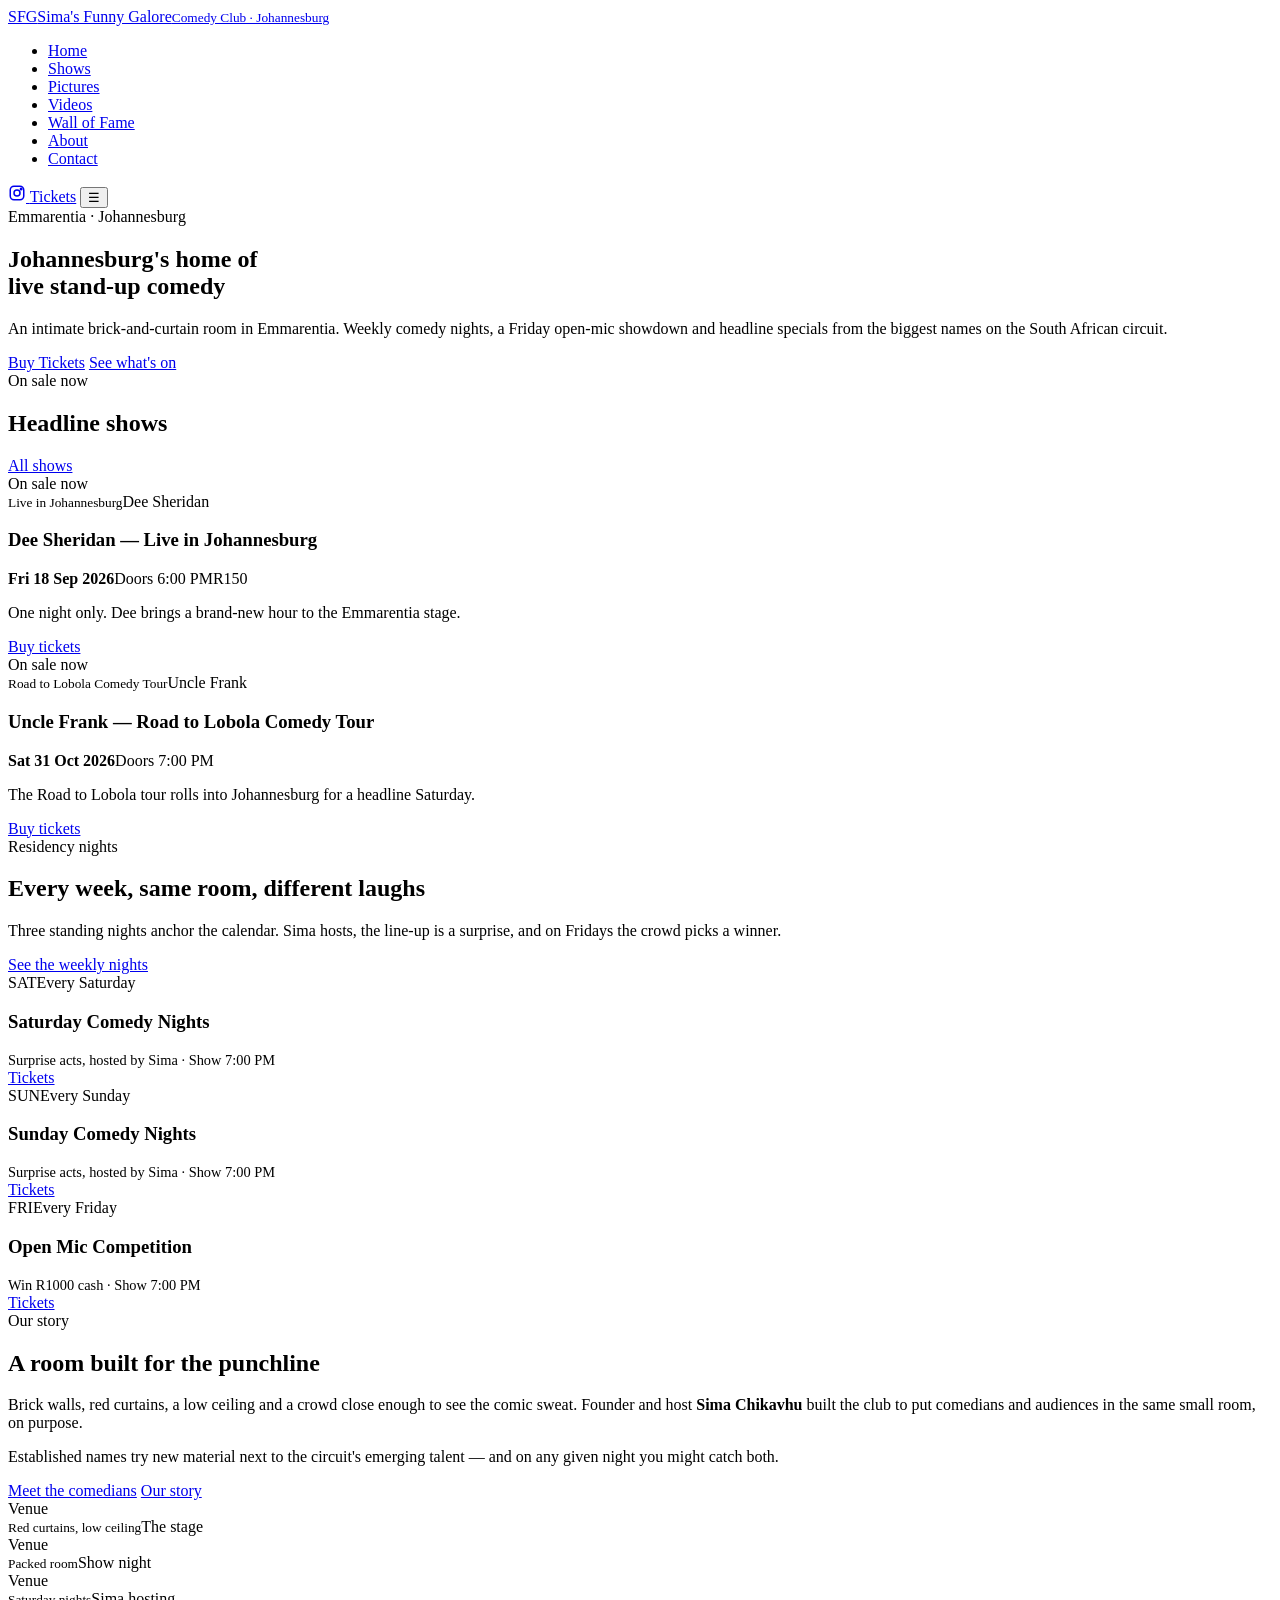
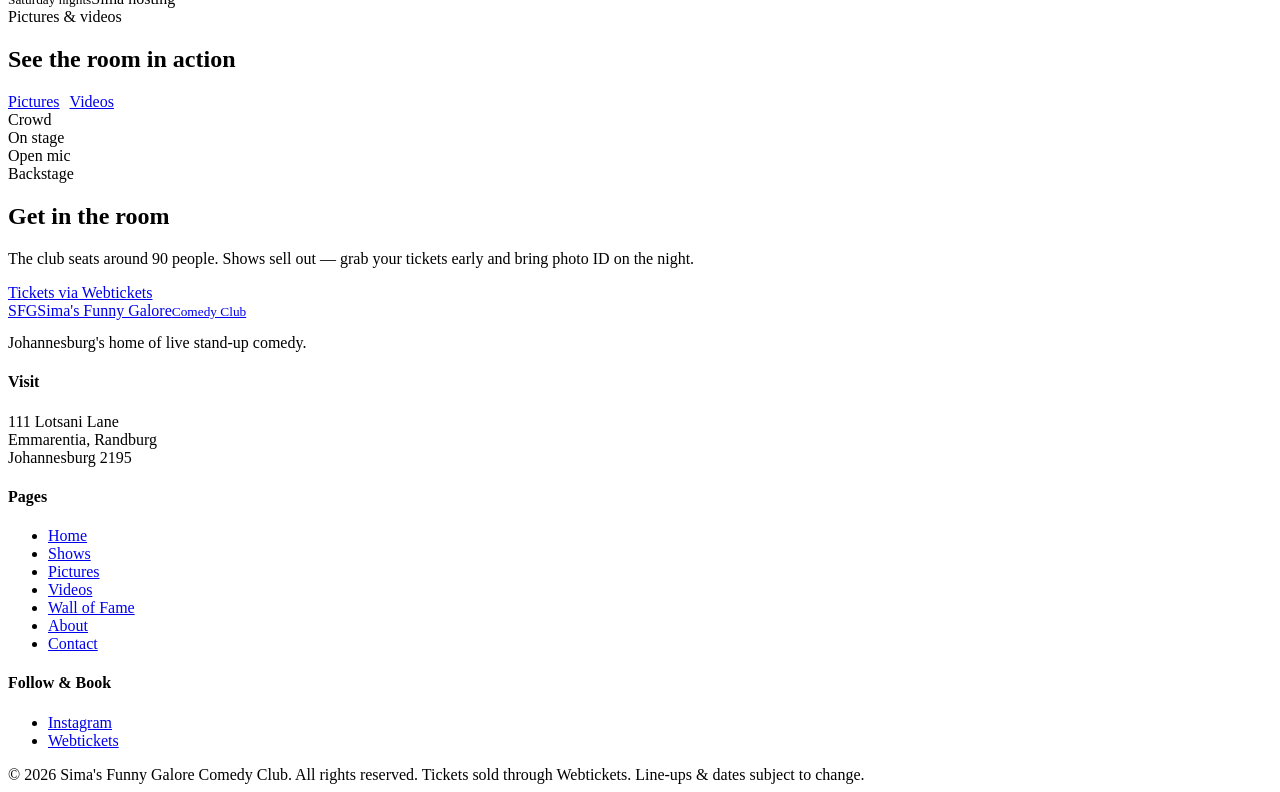
==== index.html @ 01947975 "Add initial index.html for comedy club website" ====
<!doctype html>
<html lang="en">
<head>
<meta charset="utf-8">
<meta name="viewport" content="width=device-width,initial-scale=1">
<title>Home — Funny Galore</title>
<meta name="description" content="Johannesburg&#x27;s home of live stand-up comedy. Weekly comedy nights, a Friday open-mic showdown and headline specials in Emmarentia.">
<meta name="theme-color" content="#0e0d0c">
<link rel="preconnect" href="https://fonts.googleapis.com">
<link href="https://fonts.googleapis.com/css2?family=Bebas+Neue&family=Inter:wght@400;600;700&display=swap" rel="stylesheet">
<link rel="stylesheet" href="styles.css">
<link rel="icon" href="favicon.svg" type="image/svg+xml">
</head>
<body>
<header class="site-header">
  <div class="wrap">
    <a class="brand" href="index.html"><span class="badge">SFG</span><span>Sima's Funny Galore<small>Comedy Club · Johannesburg</small></span></a>
    <nav class="main" id="nav"><ul><li><a href="index.html" class=active>Home</a></li><li><a href="shows.html">Shows</a></li><li><a href="pictures.html">Pictures</a></li><li><a href="videos.html">Videos</a></li><li><a href="wall-of-fame.html">Wall of Fame</a></li><li><a href="about.html">About</a></li><li><a href="contact.html">Contact</a></li></ul></nav>
    <div class="header-actions">
      <a class="icon-btn hide-mobile" href="https://www.instagram.com/simasfunnygalorecomedyclub/" target="_blank" rel="noopener" aria-label="Instagram">
        <svg width="18" height="18" viewBox="0 0 24 24" fill="none" stroke="currentColor" stroke-width="2"><rect x="3" y="3" width="18" height="18" rx="5"/><circle cx="12" cy="12" r="4"/><circle cx="17.5" cy="6.5" r="1" fill="currentColor"/></svg>
      </a>
      <a class="btn btn-red btn-sm" href="https://www.webtickets.co.za/" target="_blank" rel="noopener">Tickets</a>
      <button class="menu-toggle" aria-label="Menu" onclick="document.getElementById('nav').classList.toggle('open')">☰</button>
    </div>
  </div>
</header>
<main>

<section class="hero">
  <div class="curtain"></div><div class="spot"></div><div class="stage-floor"></div>
  <div class="wrap">
    <div class="eyebrow">Emmarentia · Johannesburg</div>
    <h1>Johannesburg's home of<br>live stand-up comedy</h1>
    <p class="lead">An intimate brick-and-curtain room in Emmarentia. Weekly comedy nights, a Friday open-mic showdown and headline specials from the biggest names on the South African circuit.</p>
    <div class="hero-actions">
      <a class="btn btn-red" href="https://www.webtickets.co.za/" target="_blank" rel="noopener">Buy Tickets</a>
      <a class="btn btn-ghost" href="shows.html">See what's on</a>
    </div>
  </div>
</section>

<section>
  <div class="wrap">
    <div class="section-head"><div><div class="eyebrow">On sale now</div><h2>Headline shows</h2></div><a class="btn btn-ghost btn-sm" href="shows.html">All shows</a></div>
    <div class="grid grid-2"><article class="card">
  <div class="ph " style="--c1:#7a0e1a;--c2:#c8202f;--c3:#e6338f"><span class=tag>On sale now</span><span class="mic"></span><div class="label"><small>Live in Johannesburg</small>Dee Sheridan</div></div>
  <div class="body">
    <h3>Dee Sheridan — Live in Johannesburg</h3>
    <div class="meta"><span><b>Fri 18 Sep 2026</b></span><span>Doors 6:00 PM</span><span class="price">R150</span></div>
    <p class="muted">One night only. Dee brings a brand-new hour to the Emmarentia stage.</p>
    <a class="btn btn-red btn-sm" href="https://www.webtickets.co.za/" target="_blank" rel="noopener">Buy tickets</a>
  </div>
</article><article class="card">
  <div class="ph " style="--c1:#3b0a3a;--c2:#8a1e7a;--c3:#e6338f"><span class=tag>On sale now</span><span class="mic"></span><div class="label"><small>Road to Lobola Comedy Tour</small>Uncle Frank</div></div>
  <div class="body">
    <h3>Uncle Frank — Road to Lobola Comedy Tour</h3>
    <div class="meta"><span><b>Sat 31 Oct 2026</b></span><span>Doors 7:00 PM</span></div>
    <p class="muted">The Road to Lobola tour rolls into Johannesburg for a headline Saturday.</p>
    <a class="btn btn-red btn-sm" href="https://www.webtickets.co.za/" target="_blank" rel="noopener">Buy tickets</a>
  </div>
</article></div>
  </div>
</section>

<section class="tight" style="background:var(--bg2);border-top:1px solid var(--line);border-bottom:1px solid var(--line)">
  <div class="wrap residency">
    <div>
      <div class="eyebrow">Residency nights</div>
      <h2>Every week, same room, different laughs</h2>
      <p class="muted">Three standing nights anchor the calendar. Sima hosts, the line-up is a surprise, and on Fridays the crowd picks a winner.</p>
      <a class="btn btn-red" href="shows.html#weekly">See the weekly nights</a>
    </div>
    <div class="residency-list"><div class="res">
  <div class="day">SAT<span>Every Saturday</span></div>
  <div><h3>Saturday Comedy Nights</h3><div class="muted" style="font-size:.9rem">Surprise acts, hosted by Sima · Show 7:00 PM</div></div>
  <a class="btn btn-ghost btn-sm" href="https://www.webtickets.co.za/" target="_blank" rel="noopener">Tickets</a>
</div><div class="res">
  <div class="day">SUN<span>Every Sunday</span></div>
  <div><h3>Sunday Comedy Nights</h3><div class="muted" style="font-size:.9rem">Surprise acts, hosted by Sima · Show 7:00 PM</div></div>
  <a class="btn btn-ghost btn-sm" href="https://www.webtickets.co.za/" target="_blank" rel="noopener">Tickets</a>
</div><div class="res">
  <div class="day">FRI<span>Every Friday</span></div>
  <div><h3>Open Mic Competition</h3><div class="muted" style="font-size:.9rem">Win R1000 cash · Show 7:00 PM</div></div>
  <a class="btn btn-ghost btn-sm" href="https://www.webtickets.co.za/" target="_blank" rel="noopener">Tickets</a>
</div></div>
  </div>
</section>

<section>
  <div class="wrap story">
    <div>
      <div class="eyebrow">Our story</div>
      <h2>A room built for the punchline</h2>
      <p>Brick walls, red curtains, a low ceiling and a crowd close enough to see the comic sweat. Founder and host <strong>Sima Chikavhu</strong> built the club to put comedians and audiences in the same small room, on purpose.</p>
      <p class="muted">Established names try new material next to the circuit's emerging talent — and on any given night you might catch both.</p>
      <div class="hero-actions">
        <a class="btn btn-ghost" href="wall-of-fame.html">Meet the comedians</a>
        <a class="btn btn-ghost" href="about.html">Our story</a>
      </div>
    </div>
    <div class="photo-stack">
      <div class="ph wide" style="--c1:#7a0e1a;--c2:#c8202f;--c3:#e6338f"><span class=tag>Venue</span><span class="mic"></span><div class="label"><small>Red curtains, low ceiling</small>The stage</div></div>
      <div class="ph square" style="--c1:#0a2a3b;--c2:#175e7a;--c3:#e6338f"><span class=tag>Venue</span><span class="mic"></span><div class="label"><small>Packed room</small>Show night</div></div>
      <div class="ph square" style="--c1:#3b0a3a;--c2:#8a1e7a;--c3:#e6338f"><span class=tag>Venue</span><span class="mic"></span><div class="label"><small>Saturday nights</small>Sima hosting</div></div>
    </div>
  </div>
</section>

<section class="tight">
  <div class="wrap">
    <div class="section-head"><div><div class="eyebrow">Pictures &amp; videos</div><h2>See the room in action</h2></div>
      <div style="display:flex;gap:10px"><a class="btn btn-ghost btn-sm" href="pictures.html">Pictures</a><a class="btn btn-ghost btn-sm" href="videos.html">Videos</a></div></div>
    <div class="gallery">
      <div class="ph " style="--c1:#7a0e1a;--c2:#c8202f;--c3:#e6338f"><span class="mic"></span><div class="label">Crowd</div></div><div class="ph " style="--c1:#5c1a05;--c2:#b8471a;--c3:#f0c26b"><span class="mic"></span><div class="label">On stage</div></div><div class="ph " style="--c1:#0a2a3b;--c2:#175e7a;--c3:#e6338f"><span class="mic"></span><div class="label">Open mic</div></div><div class="ph " style="--c1:#2b0b3b;--c2:#6b1fa8;--c3:#c8202f"><span class="mic"></span><div class="label">Backstage</div></div>
    </div>
  </div>
</section>

<div class="band"><div class="wrap"><h2>Get in the room</h2><p>The club seats around 90 people. Shows sell out — grab your tickets early and bring photo ID on the night.</p><a class="btn btn-ghost" href="https://www.webtickets.co.za/" target="_blank" rel="noopener">Tickets via Webtickets</a></div></div>

</main>
<footer>
  <div class="wrap">
    <div class="foot-grid">
      <div>
        <a class="brand" href="index.html"><span class="badge">SFG</span><span>Sima's Funny Galore<small>Comedy Club</small></span></a>
        <p class="muted" style="margin-top:14px;max-width:340px">Johannesburg's home of live stand-up comedy.</p>
      </div>
      <div><h4>Visit</h4><p class="muted">111 Lotsani Lane<br>Emmarentia, Randburg<br>Johannesburg 2195</p></div>
      <div><h4>Pages</h4><ul><li><a href="index.html">Home</a></li><li><a href="shows.html">Shows</a></li><li><a href="pictures.html">Pictures</a></li><li><a href="videos.html">Videos</a></li><li><a href="wall-of-fame.html">Wall of Fame</a></li><li><a href="about.html">About</a></li><li><a href="contact.html">Contact</a></li></ul></div>
      <div><h4>Follow &amp; Book</h4><ul>
        <li><a href="https://www.instagram.com/simasfunnygalorecomedyclub/" target="_blank" rel="noopener">Instagram</a></li>
        <li><a href="https://www.webtickets.co.za/" target="_blank" rel="noopener">Webtickets</a></li>
      </ul></div>
    </div>
    <div class="foot-bottom">
      <span>© 2026 Sima's Funny Galore Comedy Club. All rights reserved.</span>
      <span>Tickets sold through Webtickets. Line-ups &amp; dates subject to change.</span>
    </div>
  </div>
</footer>
</body>
</html>
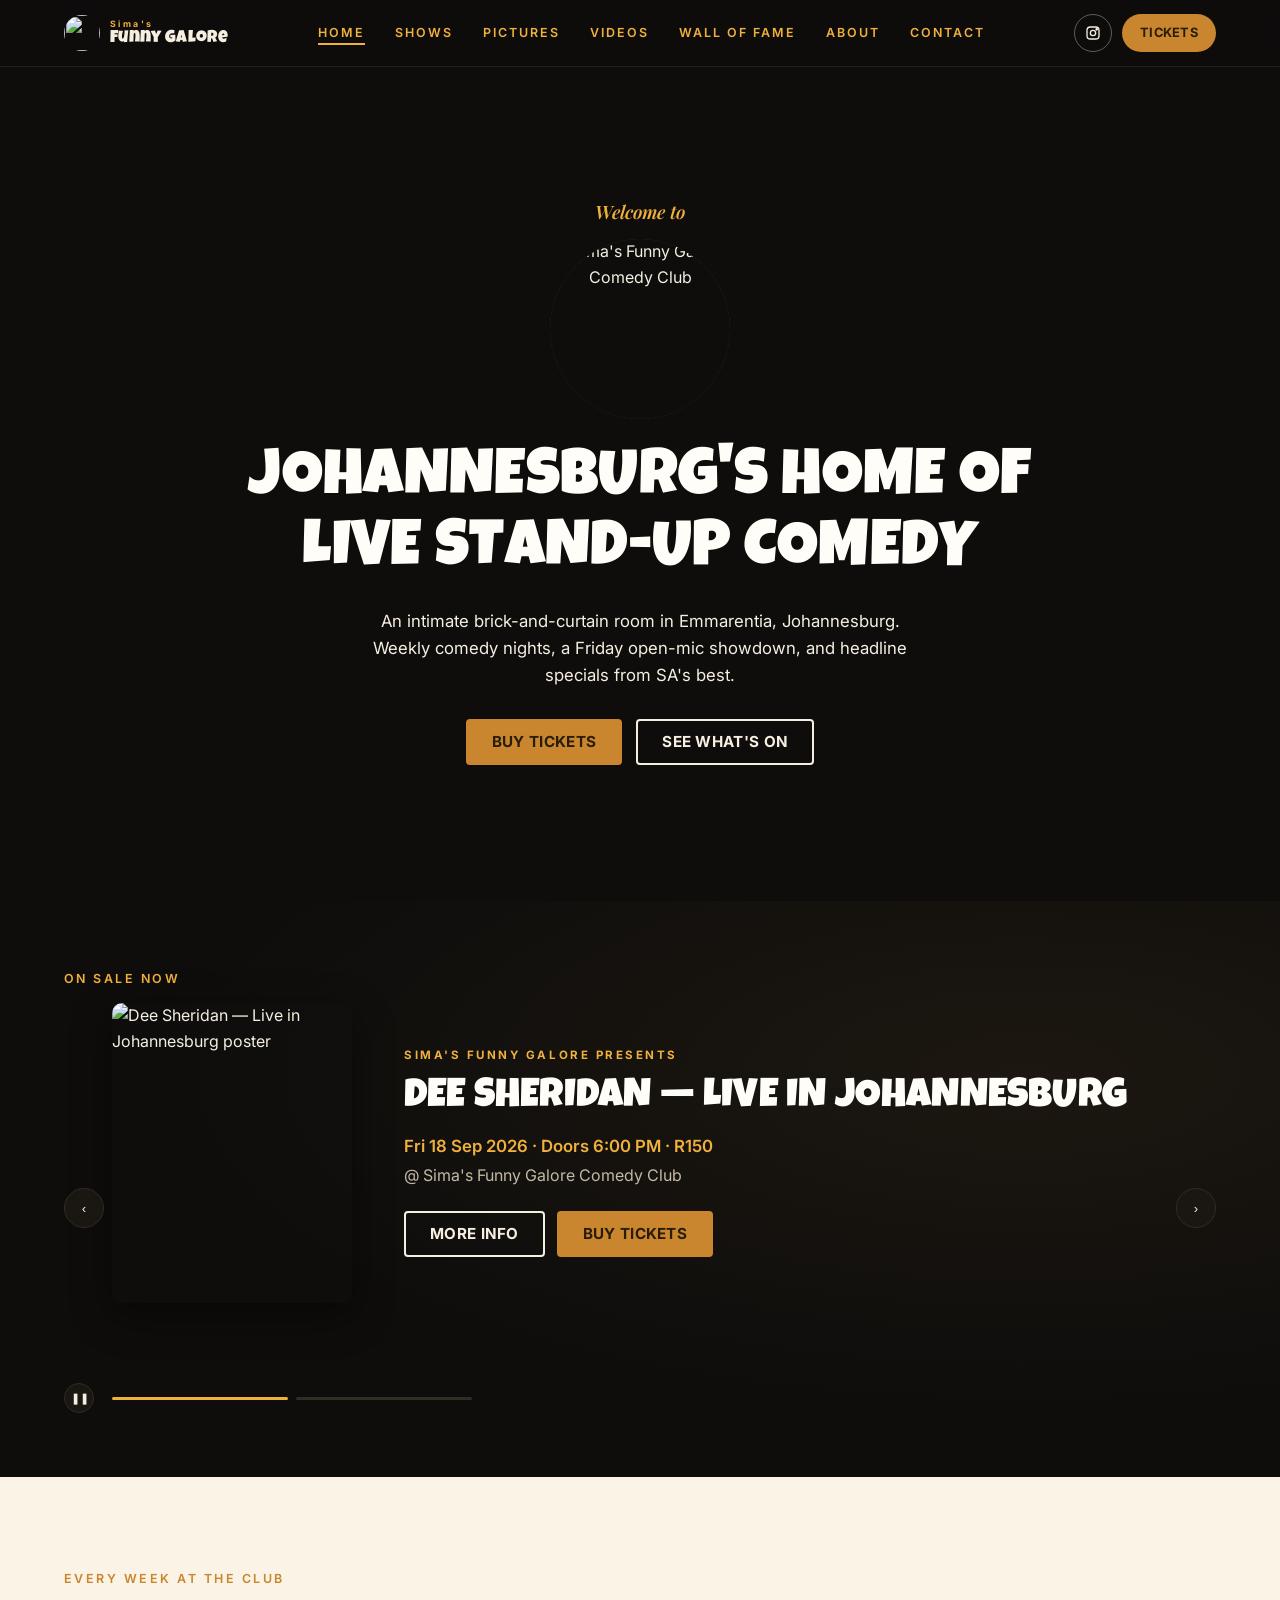
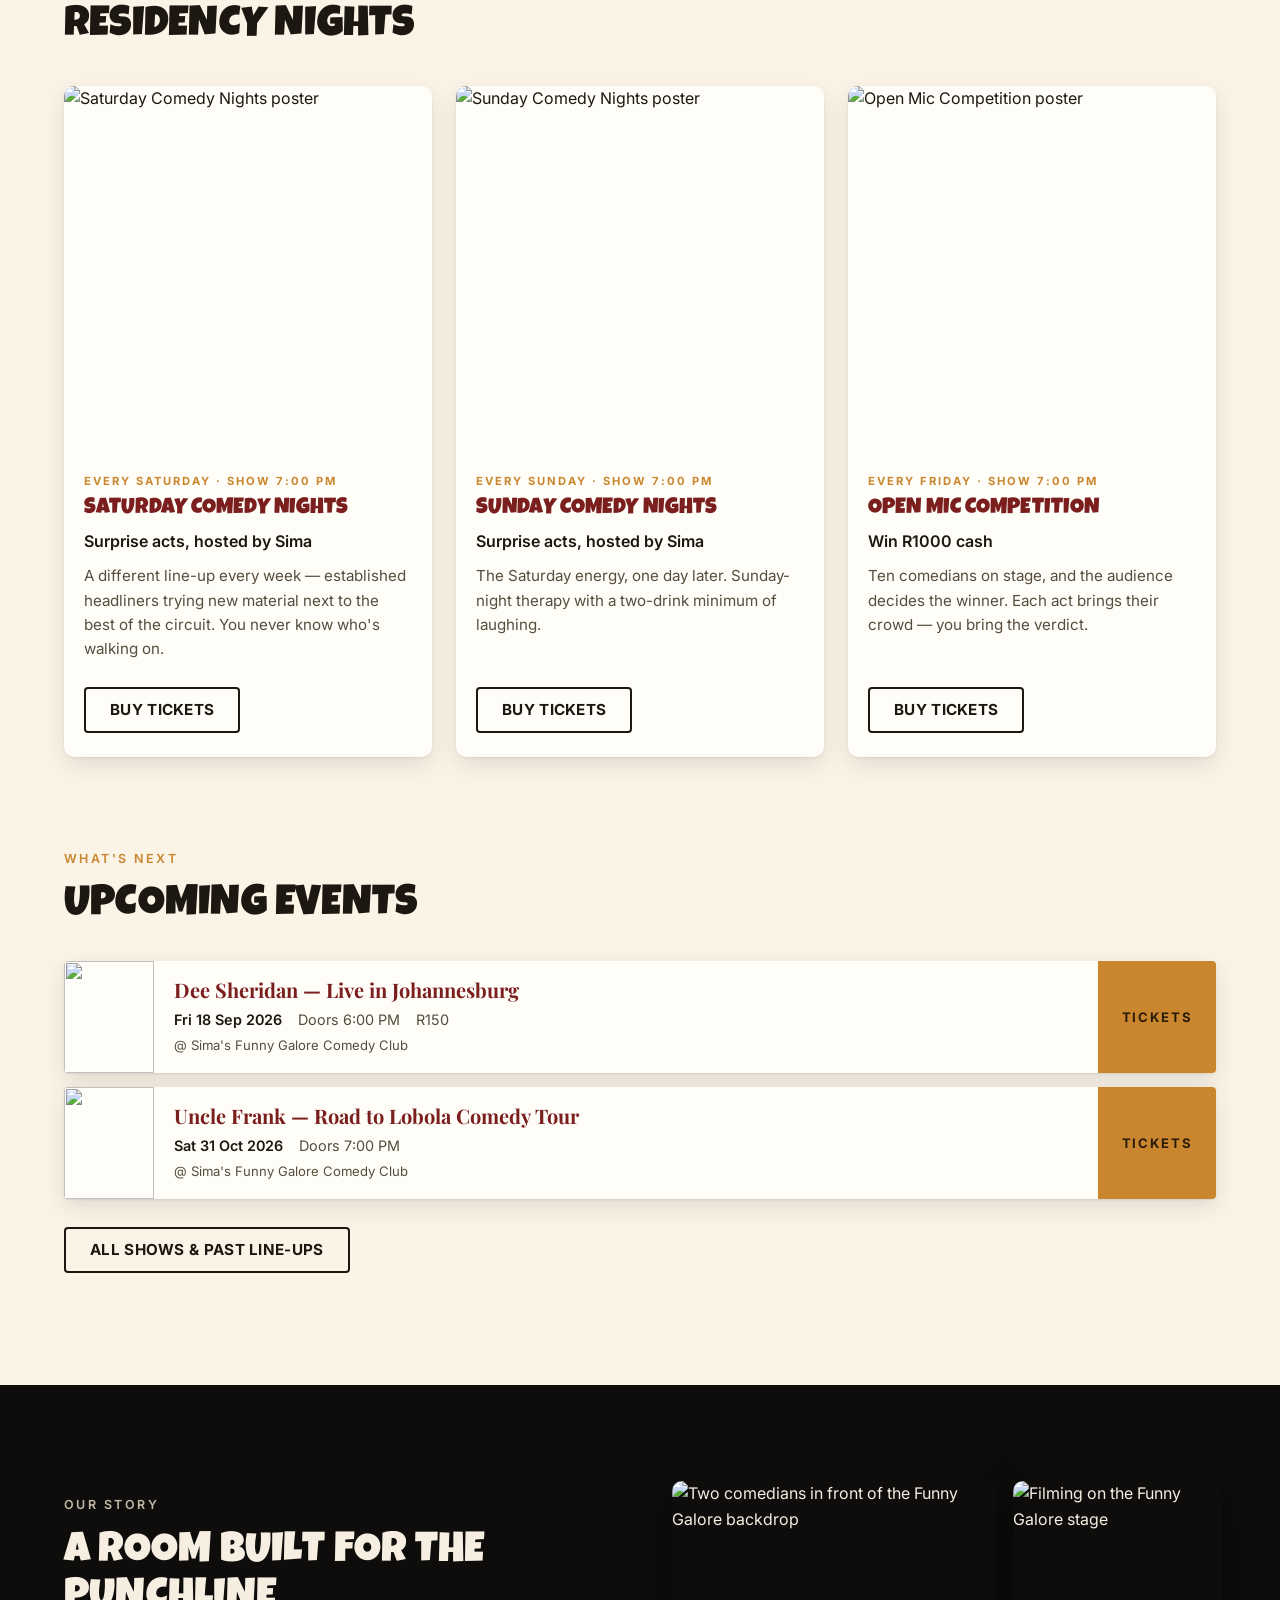
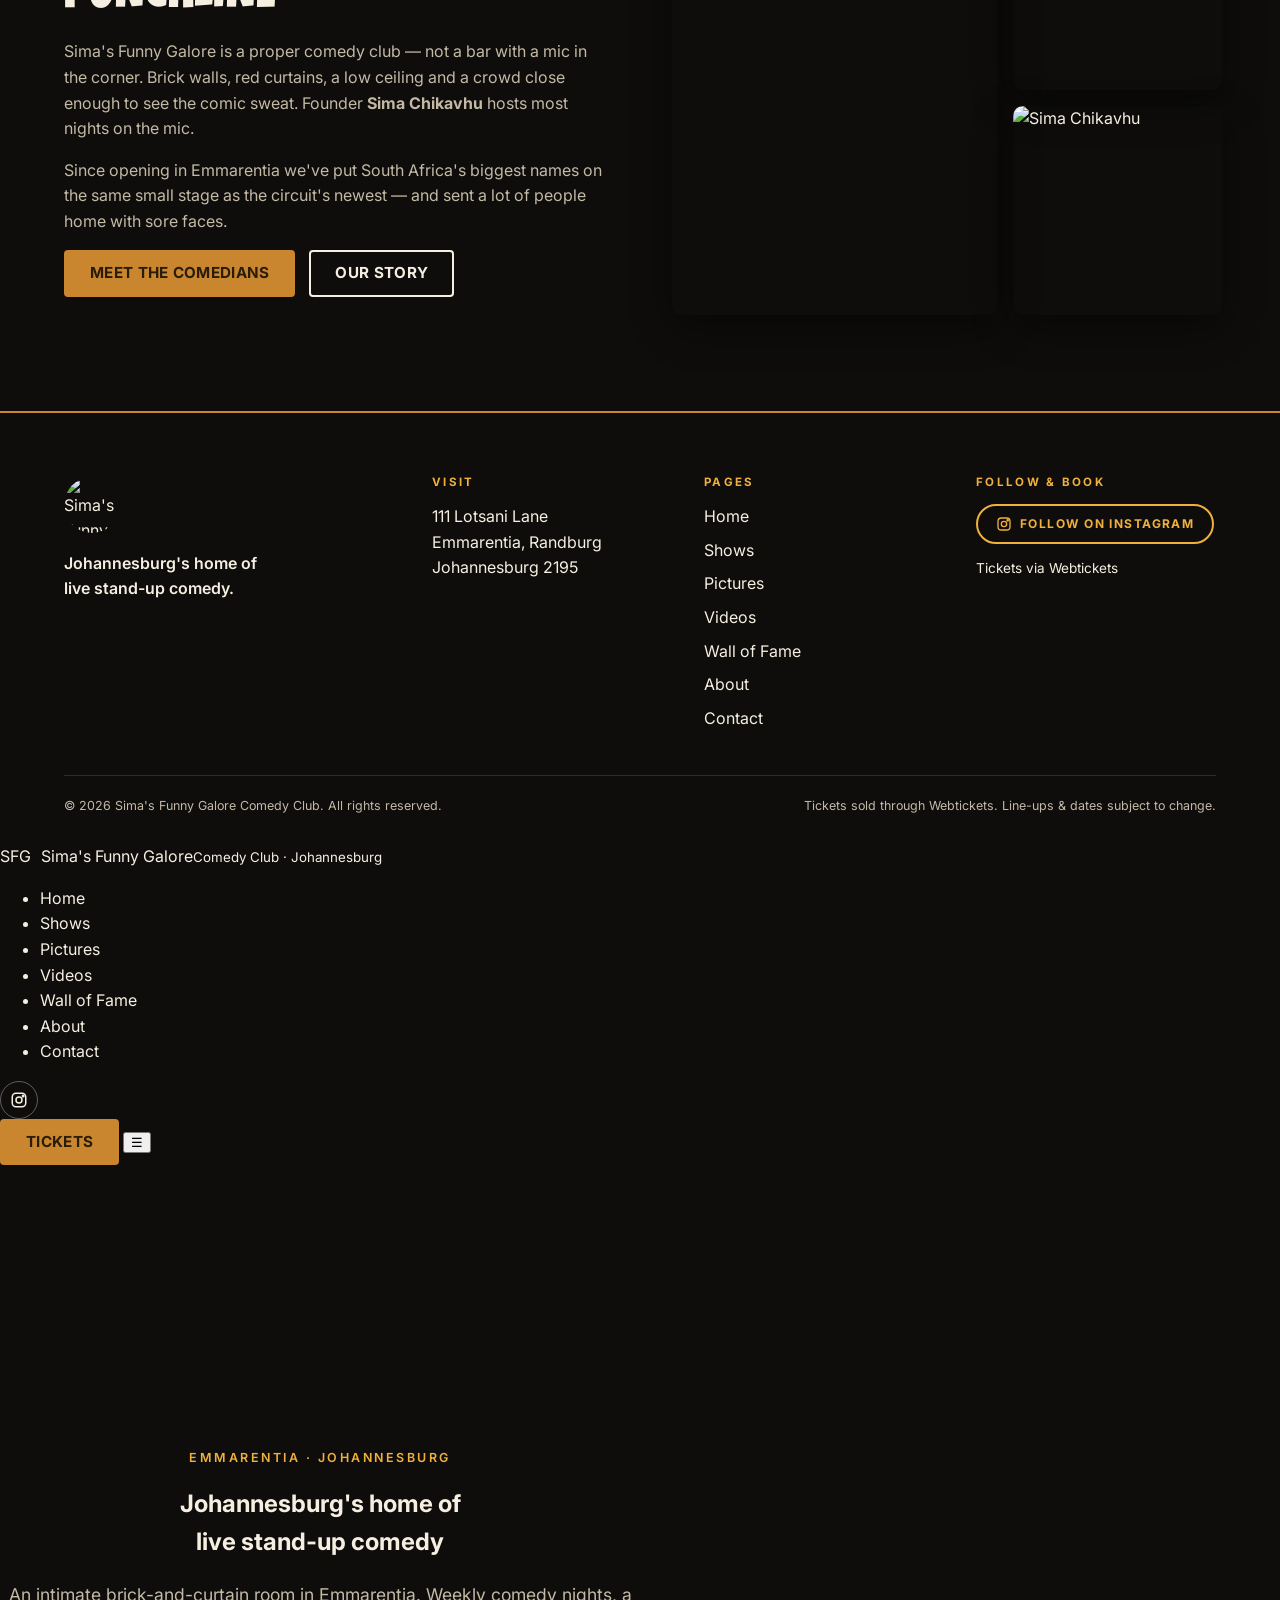
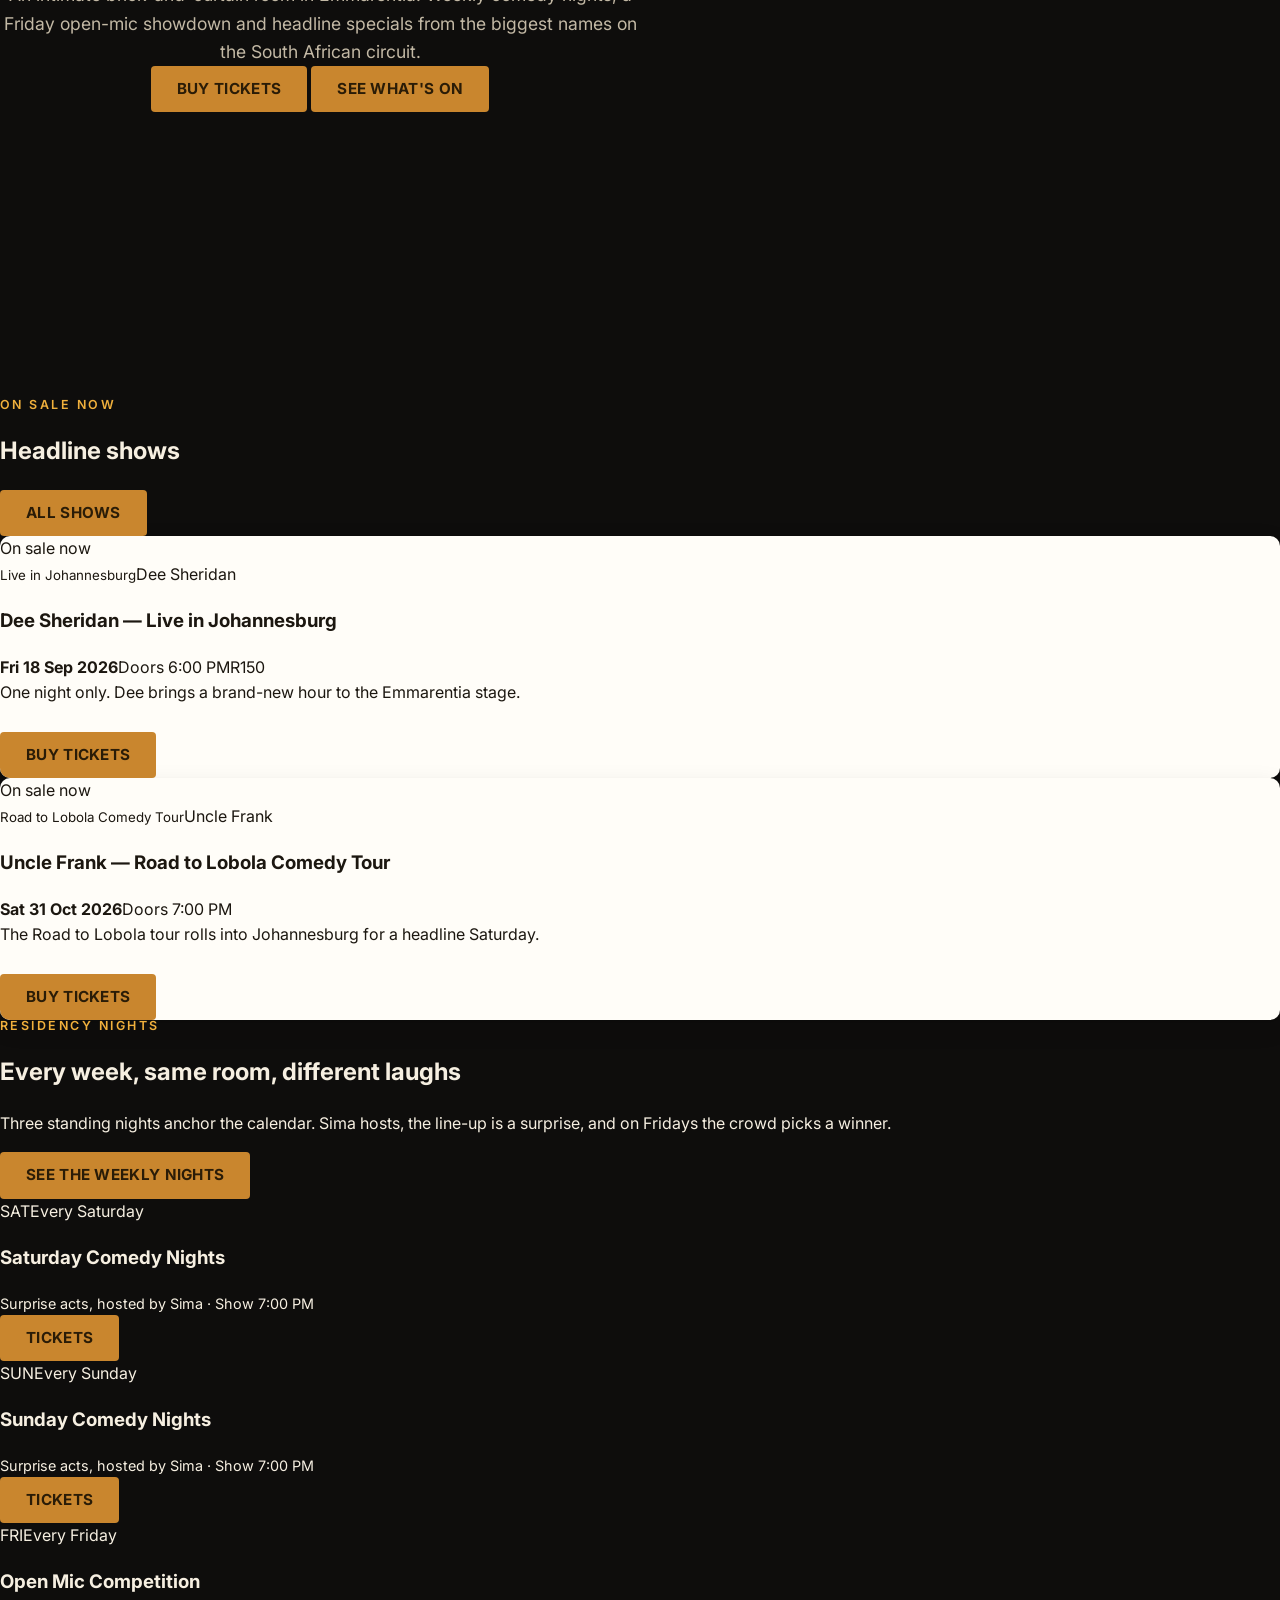
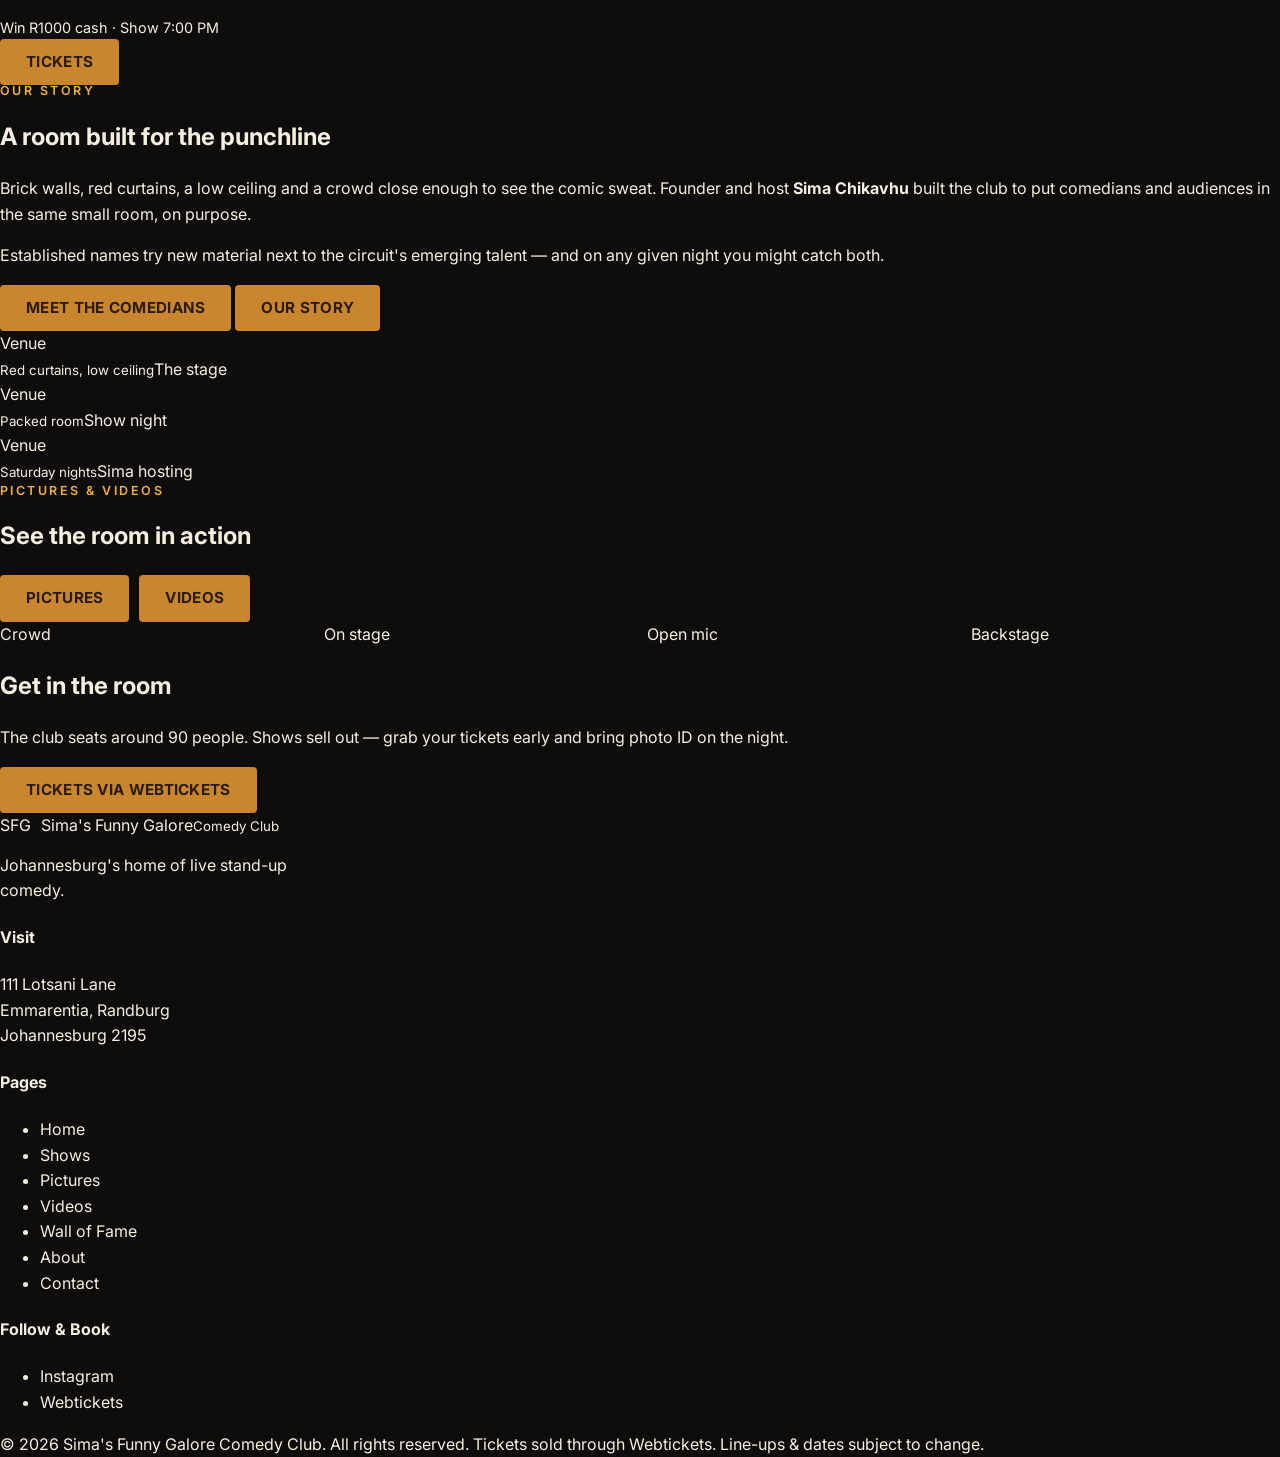
==== commit 79ad689e: "Update index.html" ====
--- a/index.html
+++ b/index.html
@@ -1,3 +1,111 @@
+<!doctype html>
+<html lang="en">
+<head>
+<meta charset="utf-8">
+<meta name="viewport" content="width=device-width,initial-scale=1">
+<title>Sima's Funny Galore Comedy Club — Johannesburg's home of live stand-up comedy</title>
+<meta name="description" content="An intimate comedy club in Emmarentia, Johannesburg. Weekly comedy nights, a Friday open-mic competition and headline specials from South Africa's best.">
+<meta name="theme-color" content="#0e0d0c">
+<link rel="icon" href="https://magenta-marten-362724.hostingersite.com/_astro/logo-badge.Dc95VE8l_Z24cxw.webp">
+<link rel="preconnect" href="https://fonts.googleapis.com"><link rel="preconnect" href="https://fonts.gstatic.com" crossorigin>
+<link href="https://fonts.googleapis.com/css2?family=Luckiest+Guy&family=Playfair+Display:ital,wght@0,600;0,700;1,600&family=Inter:wght@400;600;700&display=swap" rel="stylesheet">
+<link rel="stylesheet" href="styles.css">
+</head>
+<body>
+<header class="site-nav">
+  <div class="site-nav__bar container">
+    <a class="brand" href="index.html" aria-label="Sima's Funny Galore Comedy Club"><img src="https://magenta-marten-362724.hostingersite.com/_astro/logo-badge.Dc95VE8l_Z24cxw.webp" alt=""><span class="brand__word"><small>Sima's</small>Funny Galore</span></a>
+    <nav aria-label="Main"><ul class="site-nav__links"><li><a href="index.html" aria-current=page>Home</a></li><li><a href="shows.html">Shows</a></li><li><a href="pictures.html">Pictures</a></li><li><a href="videos.html">Videos</a></li><li><a href="wall-of-fame.html">Wall of Fame</a></li><li><a href="about.html">About</a></li><li><a href="contact.html">Contact</a></li></ul></nav>
+    <div class="site-nav__actions">
+      <a class="icon-btn" href="https://www.instagram.com/simasfunnygalorecomedyclub/" target="_blank" rel="noopener" aria-label="Instagram"><svg width="16" height="16" viewBox="0 0 24 24" fill="none" stroke="currentColor" stroke-width="2"><rect x="3" y="3" width="18" height="18" rx="5"/><circle cx="12" cy="12" r="4"/><circle cx="17.5" cy="6.5" r="1" fill="currentColor"/></svg></a>
+      <a class="btn btn--pill btn--sm" href="https://www.webtickets.co.za/" target="_blank" rel="noopener">Tickets</a>
+      <button class="site-nav__burger" aria-label="Menu" aria-expanded="false" onclick="const o=document.getElementById('ov');o.classList.toggle('is-open');this.setAttribute('aria-expanded',o.classList.contains('is-open'))"><span></span><span></span><span></span></button>
+    </div>
+  </div>
+  <div class="site-nav__overlay" id="ov"><a href="index.html" aria-current=page>Home</a><a href="shows.html">Shows</a><a href="pictures.html">Pictures</a><a href="videos.html">Videos</a><a href="wall-of-fame.html">Wall of Fame</a><a href="about.html">About</a><a href="contact.html">Contact</a><a class="btn" href="https://www.webtickets.co.za/" target="_blank" rel="noopener" style="border:0">Buy Tickets</a><a href="https://www.instagram.com/simasfunnygalorecomedyclub/" target="_blank" rel="noopener" style="border:0;font:600 .9rem/1 var(--f-body);text-transform:none;color:var(--gold)">@simasfunnygalorecomedyclub</a></div>
+</header>
+<main>
+<section class="hero">
+  <div class="hero__frames"><img class="hero__frame is-first" src="https://magenta-marten-362724.hostingersite.com/_astro/photo_venue_two-comedians-backdrop.BqZZn9Xm_27gCMJ.webp" alt=""><img class="hero__frame" src="https://magenta-marten-362724.hostingersite.com/_astro/photo_venue_behind-the-scenes-filming.sE9ahcvw_1r35YG.webp" alt=""><span class="hero__scrim"></span></div>
+  <div class="hero__inner container">
+    <p class="hero__welcome">Welcome to</p>
+    <span class="logo-badge--shine hero__badge"><img src="https://magenta-marten-362724.hostingersite.com/_astro/logo-badge.Dc95VE8l_Z24cxw.webp" alt="Sima's Funny Galore Comedy Club"></span>
+    <h1 class="display hero__title fx-split is-revealed">Johannesburg&#x27;s home of live stand-up comedy</h1>
+    <p class="hero__sub">An intimate brick-and-curtain room in Emmarentia, Johannesburg. Weekly comedy nights, a Friday open-mic showdown, and headline specials from SA's best.</p>
+    <div class="hero__cta"><a class="btn" href="https://www.webtickets.co.za/" target="_blank" rel="noopener">Buy Tickets</a><a class="btn btn--ghost" href="shows.html"><span>See what's on</span></a></div>
+  </div>
+</section>
+
+<section class="headliners on-char">
+  <div class="container">
+    <p class="eyebrow">On sale now</p>
+    <div class="carousel" id="carousel">
+      <button class="carousel__arrow carousel__arrow--prev" aria-label="Previous" data-dir="-1">&#8249;</button>
+      <div class="carousel__track"><div class="carousel__slide is-active"><div class="carousel__poster"><img src="https://magenta-marten-362724.hostingersite.com/_astro/poster_dee-sheridan.Cp8cqKPc_Z1ngjON.webp" alt="Dee Sheridan — Live in Johannesburg poster"></div><div><p class="carousel__presents">Sima's Funny Galore presents</p><h3 class="display carousel__title">Dee Sheridan — Live in Johannesburg</h3><p class="carousel__when">Fri 18 Sep 2026 · Doors 6:00 PM · R150</p><p class="carousel__where">@ Sima's Funny Galore Comedy Club</p><div class="carousel__cta"><a class="btn btn--ghost" href="shows.html"><span>More info</span></a><a class="btn" href="https://www.webtickets.co.za/" target="_blank" rel="noopener">Buy tickets</a></div></div></div><div class="carousel__slide"><div class="carousel__poster"><img src="https://magenta-marten-362724.hostingersite.com/_astro/poster_uncle-frank_road-to-lobola_v2-qr.CKnA1nkM_ZwJDOf.webp" alt="Uncle Frank — Road to Lobola Comedy Tour poster"></div><div><p class="carousel__presents">Sima's Funny Galore presents</p><h3 class="display carousel__title">Uncle Frank — Road to Lobola Comedy Tour</h3><p class="carousel__when">Sat 31 Oct 2026 · Doors 7:00 PM</p><p class="carousel__where">@ Sima's Funny Galore Comedy Club</p><div class="carousel__cta"><a class="btn btn--ghost" href="shows.html"><span>More info</span></a><a class="btn" href="https://www.webtickets.co.za/" target="_blank" rel="noopener">Buy tickets</a></div></div></div></div>
+      <button class="carousel__arrow carousel__arrow--next" aria-label="Next" data-dir="1">&#8250;</button>
+      <div class="carousel__foot"><button class="carousel__play" aria-label="Pause">&#10074;&#10074;</button><div class="carousel__bars"><span class="carousel__bar is-active" data-i="0"><i></i></span><span class="carousel__bar" data-i="1"><i></i></span></div></div>
+    </div>
+  </div>
+</section>
+
+<section class="section on-cream">
+  <div class="container">
+    <p class="eyebrow">Every week at the club</p>
+    <h2 class="display fx-split" style="margin-bottom:36px">Residency Nights</h2>
+    <div class="grid-3"><article class="card"><img class="card__img" src="https://magenta-marten-362724.hostingersite.com/_astro/poster_saturday-comedy-nights.BEYRP532_Z2lfN33.webp" alt="Saturday Comedy Nights poster" loading="lazy"><div class="card__body"><p class="card__meta">Every Saturday · Show 7:00 PM</p><h3 class="display card__title">Saturday Comedy Nights</h3><p class="card__tag">Surprise acts, hosted by Sima</p><p class="card__text">A different line-up every week — established headliners trying new material next to the best of the circuit. You never know who&#x27;s walking on.</p><a class="btn btn--ghost" href="https://www.webtickets.co.za/" target="_blank" rel="noopener"><span>Buy tickets</span></a></div></article><article class="card"><img class="card__img" src="https://magenta-marten-362724.hostingersite.com/_astro/poster_sunday-comedy-nights.C3depCl4_Z1jTUb2.webp" alt="Sunday Comedy Nights poster" loading="lazy"><div class="card__body"><p class="card__meta">Every Sunday · Show 7:00 PM</p><h3 class="display card__title">Sunday Comedy Nights</h3><p class="card__tag">Surprise acts, hosted by Sima</p><p class="card__text">The Saturday energy, one day later. Sunday-night therapy with a two-drink minimum of laughing.</p><a class="btn btn--ghost" href="https://www.webtickets.co.za/" target="_blank" rel="noopener"><span>Buy tickets</span></a></div></article><article class="card"><img class="card__img" src="https://magenta-marten-362724.hostingersite.com/_astro/poster_open-mic-competition.CGRuFhjz_Zjq77N.webp" alt="Open Mic Competition poster" loading="lazy"><div class="card__body"><p class="card__meta">Every Friday · Show 7:00 PM</p><h3 class="display card__title">Open Mic Competition</h3><p class="card__tag">Win R1000 cash</p><p class="card__text">Ten comedians on stage, and the audience decides the winner. Each act brings their crowd — you bring the verdict.</p><a class="btn btn--ghost" href="https://www.webtickets.co.za/" target="_blank" rel="noopener"><span>Buy tickets</span></a></div></article></div>
+  </div>
+</section>
+
+<section class="section on-cream" style="padding-top:0">
+  <div class="container">
+    <p class="eyebrow">What's next</p>
+    <h2 class="display fx-split" style="margin-bottom:32px">Upcoming Events</h2>
+    <div class="event-list"><article class="event-row"><img class="event-row__thumb" src="https://magenta-marten-362724.hostingersite.com/_astro/poster_dee-sheridan.Cp8cqKPc_Z1ngjON.webp" alt="" loading="lazy"><div class="event-row__body"><h3 class="event-row__title">Dee Sheridan — Live in Johannesburg</h3><p class="event-row__meta"><span><b>Fri 18 Sep 2026</b></span><span>Doors 6:00 PM</span><span>R150</span></p><p class="event-row__venue">@ Sima's Funny Galore Comedy Club</p></div><a class="event-row__action" href="https://www.webtickets.co.za/" target="_blank" rel="noopener">Tickets</a></article><article class="event-row"><img class="event-row__thumb" src="https://magenta-marten-362724.hostingersite.com/_astro/poster_uncle-frank_road-to-lobola_v2-qr.CKnA1nkM_ZwJDOf.webp" alt="" loading="lazy"><div class="event-row__body"><h3 class="event-row__title">Uncle Frank — Road to Lobola Comedy Tour</h3><p class="event-row__meta"><span><b>Sat 31 Oct 2026</b></span><span>Doors 7:00 PM</span></p><p class="event-row__venue">@ Sima's Funny Galore Comedy Club</p></div><a class="event-row__action" href="https://www.webtickets.co.za/" target="_blank" rel="noopener">Tickets</a></article></div>
+    <p style="margin-top:28px"><a class="btn btn--ghost" href="shows.html"><span>All shows &amp; past line-ups</span></a></p>
+  </div>
+</section>
+
+<section class="section on-char">
+  <div class="container split">
+    <div>
+      <p class="eyebrow">Our story</p>
+      <h2 class="display fx-split">A room built for the punchline</h2>
+      <p>Sima's Funny Galore is a proper comedy club — not a bar with a mic in the corner. Brick walls, red curtains, a low ceiling and a crowd close enough to see the comic sweat. Founder <strong>Sima Chikavhu</strong> hosts most nights on the mic.</p>
+      <p>Since opening in Emmarentia we've put South Africa's biggest names on the same small stage as the circuit's newest — and sent a lot of people home with sore faces.</p>
+      <div class="actions"><a class="btn" href="wall-of-fame.html">Meet the comedians</a><a class="btn btn--ghost" href="about.html"><span>Our story</span></a></div>
+    </div>
+    <div class="mosaic"><img src="https://magenta-marten-362724.hostingersite.com/_astro/photo_venue_two-comedians-backdrop.BqZZn9Xm_27gCMJ.webp" alt="Two comedians in front of the Funny Galore backdrop" loading="lazy"><img src="https://magenta-marten-362724.hostingersite.com/_astro/photo_venue_behind-the-scenes-filming.sE9ahcvw_1r35YG.webp" alt="Filming on the Funny Galore stage" loading="lazy"><img src="https://magenta-marten-362724.hostingersite.com/_astro/photo_sima-interview_v2.BwbvVrAA_19T98S.webp" alt="Sima Chikavhu" loading="lazy"></div>
+  </div>
+</section>
+<script>
+(()=>{const c=document.getElementById('carousel'),s=[...c.querySelectorAll('.carousel__slide')],b=[...c.querySelectorAll('.carousel__bar')],p=c.querySelector('.carousel__play');let i=0,t,paused=false;const DUR=7000;
+const go=n=>{i=(n+s.length)%s.length;s.forEach((x,k)=>x.classList.toggle('is-active',k===i));b.forEach((x,k)=>{x.classList.remove('is-active','is-done');if(k<i)x.classList.add('is-done');if(k===i){void x.offsetWidth;x.classList.add('is-active')}});arm()};
+const arm=()=>{clearTimeout(t);if(!paused)t=setTimeout(()=>go(i+1),DUR)};
+c.querySelectorAll('.carousel__arrow').forEach(a=>a.onclick=()=>go(i+ +a.dataset.dir));
+b.forEach(x=>x.onclick=()=>go(+x.dataset.i));
+p.onclick=()=>{paused=!paused;c.classList.toggle('is-paused',paused);p.innerHTML=paused?'&#9654;':'&#10074;&#10074;';p.setAttribute('aria-label',paused?'Play':'Pause');arm()};
+c.addEventListener('mouseenter',()=>clearTimeout(t));c.addEventListener('mouseleave',arm);arm();})();
+</script>
+</main>
+<footer class="site-footer">
+  <div class="container">
+    <div class="site-footer__grid">
+      <div><img src="https://magenta-marten-362724.hostingersite.com/_astro/logo-badge.Dc95VE8l_Z24cxw.webp" alt="Sima's Funny Galore Comedy Club"><p class="site-footer__tag">Johannesburg's home of live stand-up comedy.</p></div>
+      <div><h2>Visit</h2><p>111 Lotsani Lane<br>Emmarentia, Randburg<br>Johannesburg 2195</p></div>
+      <div><h2>Pages</h2><ul><li><a href="index.html">Home</a></li><li><a href="shows.html">Shows</a></li><li><a href="pictures.html">Pictures</a></li><li><a href="videos.html">Videos</a></li><li><a href="wall-of-fame.html">Wall of Fame</a></li><li><a href="about.html">About</a></li><li><a href="contact.html">Contact</a></li></ul></div>
+      <div><h2>Follow &amp; book</h2><a class="btn btn--outline-gold" href="https://www.instagram.com/simasfunnygalorecomedyclub/" target="_blank" rel="noopener"><svg width="16" height="16" viewBox="0 0 24 24" fill="none" stroke="currentColor" stroke-width="2"><rect x="3" y="3" width="18" height="18" rx="5"/><circle cx="12" cy="12" r="4"/><circle cx="17.5" cy="6.5" r="1" fill="currentColor"/></svg> Follow on Instagram</a><p style="margin-top:14px;font-size:.85rem"><a href="https://www.webtickets.co.za/" target="_blank" rel="noopener">Tickets via Webtickets</a></p></div>
+    </div>
+    <div class="site-footer__bottom"><span>© 2026 Sima's Funny Galore Comedy Club. All rights reserved.</span><span>Tickets sold through Webtickets. Line-ups &amp; dates subject to change.</span></div>
+  </div>
+</footer>
+<script>
+// letter-reveal headings: split text into per-character spans, reveal on scroll
+document.querySelectorAll('.fx-split').forEach(h=>{const t=h.textContent.trim();let i=0;h.innerHTML='<span class="sr-only">'+t.replace(/</g,'&lt;')+'</span>'+t.split(' ').map(w=>'<span style="display:inline-block;white-space:nowrap" aria-hidden="true">'+[...w].map(c=>'<span class="ch" style="--i:'+(i++)+'">'+c.replace(/</g,'&lt;')+'</span>').join('')+'</span>'+(i++,'')).join(' ')});
+const io=new IntersectionObserver(es=>es.forEach(e=>{if(e.isIntersecting){e.target.classList.add('is-revealed');io.unobserve(e.target)}}),{threshold:.3});
+document.querySelectorAll('.fx-split').forEach(h=>{if(h.classList.contains('is-revealed'))return;io.observe(h)});
+</script>
+</body>
+</html>
 <!doctype html>
 <html lang="en">
 <head>
--- a/styles.css
+++ b/styles.css
@@ -0,0 +1,259 @@
+/* Sima's Funny Galore Comedy Club — site styles */
+:root{
+  --char:#0e0d0c;--char-raised:#1a1712;--char-line:#322c22;
+  --gold:#f0b03c;--gold-deep:#c9862e;--gold-ink:#2a1c07;
+  --maroon:#7a1e1e;--maroon-deep:#5c1717;
+  --cream:#faf3e6;--cream-sink:#f1e7d2;--cream-line:#e2d4b8;
+  --ink:#1c1710;--ink-soft:#574d3d;--paper-white:#fffdf8;
+  --on-dark:#f6efe1;--on-dark-soft:#c3b9a5;--focus:#ffd27a;
+  --f-display:"Luckiest Guy","Anton","Arial Narrow",system-ui,sans-serif;
+  --f-serif:"Playfair Display",Georgia,"Times New Roman",serif;
+  --f-body:"Inter",system-ui,-apple-system,"Segoe UI",Roboto,sans-serif;
+  --container:1200px;--container-narrow:880px;
+  --radius:4px;--radius-lg:10px;--nav-h:66px;
+  --shadow-card:0 1px 2px rgba(14,13,12,.08),0 8px 24px rgba(14,13,12,.1);
+  --shadow-pop:0 12px 40px rgba(0,0,0,.45);
+}
+*{box-sizing:border-box}
+html{scroll-behavior:smooth;-webkit-text-size-adjust:100%}
+body{margin:0;background:var(--char);color:var(--on-dark);font-family:var(--f-body);font-size:16px;line-height:1.6;-webkit-font-smoothing:antialiased}
+img{max-width:100%;display:block}
+a{color:inherit;text-decoration:none}
+:focus-visible{outline:2px solid var(--focus);outline-offset:3px}
+.container{max-width:var(--container);margin:0 auto;padding:0 24px}
+.container--narrow{max-width:var(--container-narrow)}
+.display{font-family:var(--f-display);text-transform:uppercase;letter-spacing:.005em;line-height:1.1;font-weight:400;margin:0}
+.serif{font-family:var(--f-serif)}
+h1.display{font-size:clamp(2.4rem,5.5vw,4rem)}
+h2.display{font-size:clamp(1.9rem,3.6vw,2.6rem)}
+.eyebrow{font:600 .78rem/1 var(--f-body);letter-spacing:.2em;text-transform:uppercase;color:var(--gold);margin:0 0 18px}
+.on-cream{background:var(--cream);color:var(--ink)}
+.on-cream .eyebrow{color:var(--gold-deep)}
+.on-char{background:var(--char);color:var(--on-dark)}
+.section{padding:96px 0}
+.section--tight{padding:64px 0}
+.lead{font-size:1.1rem;color:var(--on-dark-soft);max-width:640px;margin:0}
+.on-cream .lead{color:var(--ink-soft)}
+p{margin:0 0 1em}
+
+/* buttons */
+.btn{--btn-bg:var(--gold-deep);--btn-fg:var(--gold-ink);display:inline-flex;align-items:center;justify-content:center;gap:8px;padding:12px 24px;border-radius:var(--radius);background:var(--btn-bg);color:var(--btn-fg);font:700 .95rem/1.2 var(--f-body);letter-spacing:.02em;text-transform:uppercase;border:2px solid transparent;cursor:pointer;transition:background .2s,color .2s,transform .2s}
+.btn:hover{background:var(--gold);transform:translateY(-1px)}
+.btn--ghost{--btn-bg:transparent;--btn-fg:currentColor;border-color:currentColor}
+.btn--ghost:hover{background:currentColor}
+.btn--ghost:hover>span{color:var(--char)}
+.on-cream .btn--ghost:hover>span{color:var(--cream)}
+.btn--pill{border-radius:999px}
+.btn--sm{padding:9px 16px;font-size:.8rem}
+.btn--block{display:flex;height:100%;border-radius:0}
+
+/* nav */
+.site-nav{position:sticky;top:0;z-index:60;background:rgba(14,13,12,.92);backdrop-filter:blur(8px);border-bottom:1px solid rgba(240,176,60,.12)}
+.site-nav__bar{height:var(--nav-h);display:flex;align-items:center;justify-content:space-between;gap:20px}
+.brand{display:flex;align-items:center;gap:10px}
+.brand img{width:36px;height:36px;border-radius:50%}
+.brand__word{font-family:var(--f-display);color:var(--on-dark);line-height:.9;font-size:1.05rem;letter-spacing:.02em}
+.brand__word small{display:block;font:700 .55rem/1 var(--f-body);letter-spacing:.28em;color:var(--gold);margin-bottom:3px}
+.site-nav__links{display:flex;gap:6px;list-style:none;margin:0;padding:0}
+.site-nav__links a{display:block;padding:10px 12px;font:600 .78rem/1 var(--f-body);letter-spacing:.16em;text-transform:uppercase;color:var(--gold);position:relative}
+.site-nav__links a:after{content:"";position:absolute;left:12px;right:12px;bottom:4px;height:2px;background:var(--gold);transform:scaleX(0);transform-origin:left;transition:transform .25s}
+.site-nav__links a:hover:after,.site-nav__links a[aria-current=page]:after{transform:scaleX(1)}
+.site-nav__actions{display:flex;align-items:center;gap:10px}
+.icon-btn{width:38px;height:38px;border-radius:50%;border:1px solid rgba(246,239,225,.35);display:grid;place-items:center;color:var(--on-dark);transition:.2s}
+.icon-btn:hover{border-color:var(--gold);color:var(--gold)}
+.site-nav__burger{display:none;width:42px;height:42px;background:none;border:1px solid rgba(246,239,225,.35);border-radius:50%;color:var(--on-dark);cursor:pointer}
+.site-nav__burger span{display:block;width:18px;height:2px;background:currentColor;margin:3px auto}
+.site-nav__overlay{display:none}
+@media(max-width:940px){
+  .site-nav__links,.site-nav__actions .icon-btn{display:none}
+  .site-nav__burger{display:block}
+  .site-nav__overlay{position:fixed;inset:var(--nav-h) 0 0;background:var(--char);padding:32px 24px;flex-direction:column;gap:6px}
+  .site-nav__overlay.is-open{display:flex}
+  .site-nav__overlay a{font:700 1.4rem/1 var(--f-display);text-transform:uppercase;color:var(--on-dark);padding:14px 0;border-bottom:1px solid var(--char-line)}
+  .site-nav__overlay a[aria-current=page]{color:var(--gold)}
+  .site-nav__overlay .btn{margin-top:18px}
+}
+
+/* hero */
+.hero{position:relative;min-height:calc(100vh - var(--nav-h));display:flex;align-items:center;text-align:center;overflow:hidden}
+.hero__frames{position:absolute;inset:0}
+.hero__frame{position:absolute;inset:0;width:100%;height:100%;object-fit:cover;opacity:0;animation:heroCross 14s infinite;transform-origin:center}
+.hero__frame.is-first{animation-delay:0s}
+.hero__frame:nth-child(2){animation-delay:7s}
+@keyframes heroCross{0%{opacity:0;transform:scale(1)}8%{opacity:1}50%{opacity:1;transform:scale(1.08)}58%{opacity:0}100%{opacity:0;transform:scale(1.08)}}
+.hero__scrim{position:absolute;inset:0;background:linear-gradient(180deg,rgba(14,13,12,.55),rgba(14,13,12,.7) 60%,var(--char))}
+.hero__inner{position:relative;padding:72px 24px;display:flex;flex-direction:column;align-items:center}
+.hero__welcome{font:italic 600 1.15rem/1 var(--f-serif);color:var(--gold);margin:0 0 18px;animation:riseIn .8s both}
+.hero__badge{width:180px;height:180px;margin-bottom:26px;animation:riseIn .8s .15s both}
+.hero__badge img{width:100%;height:100%;border-radius:50%;box-shadow:0 0 0 4px rgba(240,176,60,.25),var(--shadow-pop)}
+.hero__title{font-size:clamp(2.4rem,6vw,4rem);color:var(--paper-white);max-width:900px}
+.hero__sub{max-width:560px;color:var(--on-dark);font-size:1.05rem;margin:22px auto 30px;animation:riseIn .8s .9s both}
+.hero__cta{display:flex;gap:14px;flex-wrap:wrap;justify-content:center;animation:riseIn .8s 1.1s both}
+@keyframes riseIn{from{opacity:0;transform:translateY(16px)}to{opacity:1;transform:none}}
+
+/* letter reveal (fx-split) */
+.fx-split .ch{display:inline-block;opacity:0;transform:translateY(.6em) scale(.7);color:#8a8378}
+.fx-split.is-revealed .ch{animation:fxHeadingPop .55s cubic-bezier(.2,.9,.3,1.3) forwards;animation-delay:calc(var(--i)*.035s)}
+@keyframes fxHeadingPop{60%{opacity:1;transform:translateY(-.08em) scale(1.06);color:#8a8378}100%{opacity:1;transform:none;color:inherit}}
+@media(prefers-reduced-motion:reduce){.fx-split .ch{opacity:1;transform:none;color:inherit;animation:none}.hero__frame{animation:none;opacity:1}}
+
+/* logo badge glint */
+.logo-badge--shine{position:relative;overflow:hidden;border-radius:50%}
+.logo-badge--shine:after{content:"";position:absolute;inset:-40%;background:linear-gradient(115deg,transparent 40%,rgba(255,255,255,.35) 50%,transparent 60%);transform:translateX(-100%);animation:badgeGlint 5s 1.5s infinite}
+@keyframes badgeGlint{0%{transform:translateX(-100%)}30%,100%{transform:translateX(100%)}}
+
+/* headliners carousel */
+.headliners{padding:72px 0 64px;background:radial-gradient(ellipse at 80% 30%,#1c1710,var(--char) 60%)}
+.carousel{position:relative}
+.carousel__track{position:relative;min-height:340px}
+.carousel__slide{display:none;grid-template-columns:240px 1fr;gap:52px;align-items:center;padding:0 48px}
+.carousel__slide.is-active{display:grid;animation:riseIn .6s both}
+.carousel__poster{border-radius:var(--radius-lg);overflow:hidden;box-shadow:var(--shadow-pop)}
+.carousel__poster img{aspect-ratio:4/5;object-fit:cover;width:100%}
+.carousel__presents{font:700 .72rem/1 var(--f-body);letter-spacing:.22em;text-transform:uppercase;color:var(--gold);margin:0 0 14px}
+.carousel__title{font-size:clamp(1.7rem,3.4vw,2.5rem);color:var(--paper-white);margin-bottom:14px}
+.carousel__when{font:600 1.05rem/1.5 var(--f-body);color:var(--gold);margin:0 0 4px}
+.carousel__where{color:var(--on-dark-soft);margin:0 0 22px}
+.carousel__cta{display:flex;gap:12px;flex-wrap:wrap}
+.carousel__arrow{position:absolute;top:50%;transform:translateY(-50%);width:40px;height:40px;border-radius:50%;background:var(--char-raised);border:1px solid var(--char-line);color:var(--on-dark);display:grid;place-items:center;cursor:pointer;z-index:2;transition:.2s}
+.carousel__arrow:hover{border-color:var(--gold);color:var(--gold)}
+.carousel__arrow--prev{left:0}.carousel__arrow--next{right:0}
+.carousel__foot{display:flex;align-items:center;gap:18px;margin-top:40px}
+.carousel__play{width:30px;height:30px;border-radius:50%;background:var(--char-raised);border:1px solid var(--char-line);color:var(--on-dark);display:grid;place-items:center;font-size:.7rem;cursor:pointer}
+.carousel__bars{display:flex;gap:8px;flex:1;max-width:360px}
+.carousel__bar{flex:1;height:3px;background:var(--char-line);border-radius:2px;overflow:hidden;cursor:pointer}
+.carousel__bar i{display:block;height:100%;width:0;background:var(--gold)}
+.carousel__bar.is-done i{width:100%}
+.carousel__bar.is-active i{animation:barFill var(--dur,7s) linear forwards}
+.carousel.is-paused .carousel__bar.is-active i{animation-play-state:paused}
+@keyframes barFill{to{width:100%}}
+@media(max-width:800px){.carousel__slide{grid-template-columns:1fr;padding:0 44px;text-align:center}.carousel__poster{max-width:280px;margin:0 auto}.carousel__cta{justify-content:center}}
+
+/* residency cards */
+.grid-3{display:grid;grid-template-columns:repeat(3,1fr);gap:24px}
+@media(max-width:900px){.grid-3{grid-template-columns:1fr}}
+.card{background:var(--paper-white);border-radius:var(--radius-lg);overflow:hidden;box-shadow:var(--shadow-card);display:flex;flex-direction:column;color:var(--ink)}
+.card__img{aspect-ratio:1;object-fit:cover;width:100%}
+.card__body{padding:22px 20px 24px;display:flex;flex-direction:column;flex:1}
+.card__meta{font:700 .7rem/1 var(--f-body);letter-spacing:.18em;text-transform:uppercase;color:var(--gold-deep);margin:0 0 10px}
+.card__title{font-size:1.35rem;color:var(--maroon);margin-bottom:8px}
+.card__tag{font-weight:600;margin:0 0 10px}
+.card__text{color:var(--ink-soft);font-size:.95rem;flex:1}
+.card .btn{align-self:flex-start;margin-top:10px}
+
+/* event list rows */
+.event-list{display:flex;flex-direction:column;gap:14px}
+.event-row{display:grid;grid-template-columns:90px 1fr 118px;background:var(--paper-white);color:var(--ink);border-radius:var(--radius);overflow:hidden;box-shadow:var(--shadow-card);min-height:112px}
+.event-row__thumb{object-fit:cover;width:100%;height:100%}
+.event-row__body{padding:16px 20px}
+.event-row__title{font:700 1.25rem/1.25 var(--f-serif);color:var(--maroon);margin:0 0 6px}
+.event-row__meta{display:flex;flex-wrap:wrap;gap:6px 16px;color:var(--ink-soft);font-size:.9rem;margin:0 0 4px}
+.event-row__meta b{color:var(--ink);font-weight:600}
+.event-row__venue{font-size:.82rem;color:var(--ink-soft);margin:0}
+.event-row__action{background:var(--gold-deep);color:var(--gold-ink);display:grid;place-items:center;font:700 .82rem/1 var(--f-body);letter-spacing:.14em;text-transform:uppercase;transition:.2s}
+.event-row__action:hover{background:var(--gold)}
+.event-row--past .event-row__action{background:#2a241b;color:var(--on-dark-soft);cursor:default}
+.event-row--past .event-row__action:hover{background:#2a241b}
+.chip{display:inline-block;margin-top:8px;padding:5px 10px;border-radius:999px;background:var(--cream-sink);color:var(--ink-soft);font:700 .65rem/1 var(--f-body);letter-spacing:.14em;text-transform:uppercase}
+@media(max-width:600px){.event-row{grid-template-columns:70px 1fr}.event-row__action{grid-column:1/-1;padding:14px}}
+
+/* story / split layouts */
+.split{display:grid;grid-template-columns:1fr 1fr;gap:64px;align-items:center}
+@media(max-width:900px){.split{grid-template-columns:1fr;gap:40px}}
+.split p{color:var(--on-dark-soft)}
+.on-cream .split p{color:var(--ink-soft)}
+.split strong{color:inherit;font-weight:700}
+.split .display{margin-bottom:18px}
+.actions{display:flex;gap:14px;flex-wrap:wrap;margin-top:8px}
+.mosaic{display:grid;grid-template-columns:1.6fr 1fr;grid-template-rows:1fr 1fr;gap:16px}
+.mosaic img{width:100%;height:100%;object-fit:cover;border-radius:var(--radius-lg);box-shadow:var(--shadow-pop)}
+.mosaic img:first-child{grid-row:1/3;aspect-ratio:3/4}
+.mosaic img:not(:first-child){aspect-ratio:1}
+.photo{border-radius:var(--radius-lg);overflow:hidden;box-shadow:var(--shadow-pop)}
+.photo img{width:100%;aspect-ratio:4/5;object-fit:cover}
+
+/* page head */
+.page-head{padding:56px 0 48px}
+.page-head .eyebrow{margin-bottom:26px}
+.page-head .lead{margin-top:22px;font-size:1.15rem}
+.page-head.on-cream{border-bottom:1px solid var(--cream-line)}
+
+/* notice */
+.notice{background:var(--char);color:var(--on-dark);border-left:4px solid var(--gold);border-radius:var(--radius);padding:26px 32px;box-shadow:var(--shadow-card)}
+.notice strong{display:block;font-size:1.05rem;margin-bottom:12px}
+.notice ul{margin:0;padding-left:18px;color:var(--on-dark)}
+.notice li{margin-bottom:8px}
+.notice small{display:block;margin-top:10px;font-style:italic;color:var(--on-dark-soft);font-size:.8rem}
+
+/* wall of fame */
+.fame-grid{display:grid;grid-template-columns:repeat(5,1fr);gap:16px}
+@media(max-width:1000px){.fame-grid{grid-template-columns:repeat(3,1fr)}}
+@media(max-width:600px){.fame-grid{grid-template-columns:repeat(2,1fr)}}
+.fame{background:var(--char-raised);border:1px solid var(--char-line);border-radius:var(--radius);overflow:hidden;display:flex;flex-direction:column;transition:transform .2s,border-color .2s}
+.fame:hover{transform:translateY(-4px);border-color:var(--gold-deep)}
+.fame img{aspect-ratio:3/4;object-fit:cover;width:100%;border-bottom:2px solid var(--gold-deep)}
+.fame__body{padding:12px 12px 14px}
+.fame__name{font-size:1.05rem;color:var(--paper-white);margin-bottom:4px}
+.fame__run{font-size:.78rem;color:var(--on-dark-soft);margin:0}
+
+/* info blocks (about / contact) */
+.info-grid{display:grid;grid-template-columns:repeat(3,1fr);gap:24px}
+@media(max-width:900px){.info-grid{grid-template-columns:1fr!important}}
+.info{background:var(--paper-white);color:var(--ink);border-radius:var(--radius-lg);padding:26px 24px;box-shadow:var(--shadow-card)}
+.info h3{font-family:var(--f-display);text-transform:uppercase;font-weight:400;font-size:1.25rem;color:var(--maroon);margin:0 0 8px}
+.info p{color:var(--ink-soft);margin:0 0 10px;font-size:.95rem}
+.info a.link{color:var(--gold-deep);font-weight:700;text-transform:uppercase;font-size:.8rem;letter-spacing:.12em}
+.on-char .info{background:var(--char-raised);color:var(--on-dark);border:1px solid var(--char-line)}
+.on-char .info h3{color:var(--gold)}
+.on-char .info p{color:var(--on-dark-soft)}
+.on-char .info a.link{color:var(--gold)}
+.map{border-radius:var(--radius-lg);overflow:hidden;box-shadow:var(--shadow-card);aspect-ratio:16/9;background:var(--cream-sink)}
+.map iframe{width:100%;height:100%;border:0}
+.note{font-size:.8rem;color:var(--ink-soft);font-style:italic;margin-top:10px}
+blockquote{margin:0;padding:0 0 0 24px;border-left:3px solid var(--gold);font:italic 1.25rem/1.6 var(--f-serif);color:var(--on-dark)}
+blockquote cite{display:block;margin-top:14px;font:600 .75rem/1 var(--f-body);letter-spacing:.16em;text-transform:uppercase;color:var(--gold);font-style:normal}
+
+/* gallery (Pictures) */
+.filters{display:flex;gap:8px;flex-wrap:wrap;margin-bottom:32px}
+.filters button{background:transparent;border:1px solid var(--char-line);color:var(--on-dark-soft);padding:8px 16px;border-radius:999px;font:600 .75rem/1 var(--f-body);letter-spacing:.14em;text-transform:uppercase;cursor:pointer;transition:.2s}
+.filters button.is-active,.filters button:hover{border-color:var(--gold);color:var(--gold)}
+.gallery{display:grid;grid-template-columns:repeat(4,1fr);gap:14px}
+@media(max-width:900px){.gallery{grid-template-columns:repeat(2,1fr)}}
+.gallery figure{margin:0;position:relative;border-radius:var(--radius);overflow:hidden;background:var(--char-raised);border:1px solid var(--char-line);cursor:zoom-in}
+.gallery img{width:100%;aspect-ratio:1;object-fit:cover;transition:transform .4s}
+.gallery figure:hover img{transform:scale(1.05)}
+.gallery figcaption{position:absolute;left:0;right:0;bottom:0;padding:24px 14px 12px;background:linear-gradient(transparent,rgba(14,13,12,.85));font:600 .75rem/1.3 var(--f-body);letter-spacing:.08em;text-transform:uppercase;color:var(--on-dark)}
+.gallery .tall img{aspect-ratio:3/4}
+.lightbox{position:fixed;inset:0;background:rgba(14,13,12,.94);display:none;align-items:center;justify-content:center;z-index:100;padding:24px;cursor:zoom-out}
+.lightbox.is-open{display:flex}
+.lightbox img{max-width:min(92vw,900px);max-height:88vh;border-radius:var(--radius-lg);box-shadow:var(--shadow-pop)}
+.lightbox figcaption{position:absolute;bottom:26px;left:0;right:0;text-align:center;color:var(--gold);font:600 .8rem/1 var(--f-body);letter-spacing:.16em;text-transform:uppercase}
+
+/* videos */
+.video-grid{display:grid;grid-template-columns:repeat(3,1fr);gap:24px}
+@media(max-width:900px){.video-grid{grid-template-columns:1fr}}
+.video{background:var(--char-raised);border:1px solid var(--char-line);border-radius:var(--radius-lg);overflow:hidden}
+.video__frame{aspect-ratio:16/9;position:relative;background:#000}
+.video__frame iframe{position:absolute;inset:0;width:100%;height:100%;border:0}
+.video__poster{position:absolute;inset:0;width:100%;height:100%;object-fit:cover;opacity:.55}
+.video__play{position:absolute;inset:0;display:grid;place-items:center}
+.video__play span{width:64px;height:64px;border-radius:50%;background:var(--gold-deep);color:var(--gold-ink);display:grid;place-items:center;font-size:1.3rem;padding-left:5px;box-shadow:var(--shadow-pop)}
+.video__body{padding:16px 18px 20px}
+.video__title{font-size:1.1rem;color:var(--paper-white);margin-bottom:4px}
+.video__meta{font-size:.8rem;color:var(--on-dark-soft);margin:0}
+
+/* footer */
+.site-footer{border-top:2px solid var(--gold-deep);background:var(--char);padding:64px 0 28px}
+.site-footer__grid{display:grid;grid-template-columns:1.4fr 1fr 1fr 1fr;gap:32px}
+@media(max-width:900px){.site-footer__grid{grid-template-columns:1fr 1fr}}
+@media(max-width:560px){.site-footer__grid{grid-template-columns:1fr}}
+.site-footer img{width:56px;height:56px;border-radius:50%;margin-bottom:18px}
+.site-footer__tag{font-weight:600;max-width:220px;margin:0}
+.site-footer h2{font:700 .72rem/1 var(--f-body);letter-spacing:.2em;text-transform:uppercase;color:var(--gold);margin:0 0 16px}
+.site-footer ul{list-style:none;margin:0;padding:0;display:grid;gap:8px}
+.site-footer p,.site-footer li{color:var(--on-dark);margin:0}
+.site-footer a:hover{color:var(--gold)}
+.btn--outline-gold{--btn-bg:transparent;--btn-fg:var(--gold);border-color:var(--gold);border-radius:999px;font-size:.75rem;padding:10px 18px;letter-spacing:.12em}
+.btn--outline-gold:hover{background:var(--gold);color:var(--gold-ink)}
+.site-footer__bottom{margin-top:44px;padding-top:20px;border-top:1px solid var(--char-line);display:flex;justify-content:space-between;flex-wrap:wrap;gap:10px;font-size:.78rem;color:var(--on-dark-soft)}
+.sr-only{position:absolute;width:1px;height:1px;overflow:hidden;clip:rect(0 0 0 0)}
--- a/styles.css
+++ b/styles.css
@@ -0,0 +1,259 @@
+/* Sima's Funny Galore Comedy Club — site styles */
+:root{
+  --char:#0e0d0c;--char-raised:#1a1712;--char-line:#322c22;
+  --gold:#f0b03c;--gold-deep:#c9862e;--gold-ink:#2a1c07;
+  --maroon:#7a1e1e;--maroon-deep:#5c1717;
+  --cream:#faf3e6;--cream-sink:#f1e7d2;--cream-line:#e2d4b8;
+  --ink:#1c1710;--ink-soft:#574d3d;--paper-white:#fffdf8;
+  --on-dark:#f6efe1;--on-dark-soft:#c3b9a5;--focus:#ffd27a;
+  --f-display:"Luckiest Guy","Anton","Arial Narrow",system-ui,sans-serif;
+  --f-serif:"Playfair Display",Georgia,"Times New Roman",serif;
+  --f-body:"Inter",system-ui,-apple-system,"Segoe UI",Roboto,sans-serif;
+  --container:1200px;--container-narrow:880px;
+  --radius:4px;--radius-lg:10px;--nav-h:66px;
+  --shadow-card:0 1px 2px rgba(14,13,12,.08),0 8px 24px rgba(14,13,12,.1);
+  --shadow-pop:0 12px 40px rgba(0,0,0,.45);
+}
+*{box-sizing:border-box}
+html{scroll-behavior:smooth;-webkit-text-size-adjust:100%}
+body{margin:0;background:var(--char);color:var(--on-dark);font-family:var(--f-body);font-size:16px;line-height:1.6;-webkit-font-smoothing:antialiased}
+img{max-width:100%;display:block}
+a{color:inherit;text-decoration:none}
+:focus-visible{outline:2px solid var(--focus);outline-offset:3px}
+.container{max-width:var(--container);margin:0 auto;padding:0 24px}
+.container--narrow{max-width:var(--container-narrow)}
+.display{font-family:var(--f-display);text-transform:uppercase;letter-spacing:.005em;line-height:1.1;font-weight:400;margin:0}
+.serif{font-family:var(--f-serif)}
+h1.display{font-size:clamp(2.4rem,5.5vw,4rem)}
+h2.display{font-size:clamp(1.9rem,3.6vw,2.6rem)}
+.eyebrow{font:600 .78rem/1 var(--f-body);letter-spacing:.2em;text-transform:uppercase;color:var(--gold);margin:0 0 18px}
+.on-cream{background:var(--cream);color:var(--ink)}
+.on-cream .eyebrow{color:var(--gold-deep)}
+.on-char{background:var(--char);color:var(--on-dark)}
+.section{padding:96px 0}
+.section--tight{padding:64px 0}
+.lead{font-size:1.1rem;color:var(--on-dark-soft);max-width:640px;margin:0}
+.on-cream .lead{color:var(--ink-soft)}
+p{margin:0 0 1em}
+
+/* buttons */
+.btn{--btn-bg:var(--gold-deep);--btn-fg:var(--gold-ink);display:inline-flex;align-items:center;justify-content:center;gap:8px;padding:12px 24px;border-radius:var(--radius);background:var(--btn-bg);color:var(--btn-fg);font:700 .95rem/1.2 var(--f-body);letter-spacing:.02em;text-transform:uppercase;border:2px solid transparent;cursor:pointer;transition:background .2s,color .2s,transform .2s}
+.btn:hover{background:var(--gold);transform:translateY(-1px)}
+.btn--ghost{--btn-bg:transparent;--btn-fg:currentColor;border-color:currentColor}
+.btn--ghost:hover{background:currentColor}
+.btn--ghost:hover>span{color:var(--char)}
+.on-cream .btn--ghost:hover>span{color:var(--cream)}
+.btn--pill{border-radius:999px}
+.btn--sm{padding:9px 16px;font-size:.8rem}
+.btn--block{display:flex;height:100%;border-radius:0}
+
+/* nav */
+.site-nav{position:sticky;top:0;z-index:60;background:rgba(14,13,12,.92);backdrop-filter:blur(8px);border-bottom:1px solid rgba(240,176,60,.12)}
+.site-nav__bar{height:var(--nav-h);display:flex;align-items:center;justify-content:space-between;gap:20px}
+.brand{display:flex;align-items:center;gap:10px}
+.brand img{width:36px;height:36px;border-radius:50%}
+.brand__word{font-family:var(--f-display);color:var(--on-dark);line-height:.9;font-size:1.05rem;letter-spacing:.02em}
+.brand__word small{display:block;font:700 .55rem/1 var(--f-body);letter-spacing:.28em;color:var(--gold);margin-bottom:3px}
+.site-nav__links{display:flex;gap:6px;list-style:none;margin:0;padding:0}
+.site-nav__links a{display:block;padding:10px 12px;font:600 .78rem/1 var(--f-body);letter-spacing:.16em;text-transform:uppercase;color:var(--gold);position:relative}
+.site-nav__links a:after{content:"";position:absolute;left:12px;right:12px;bottom:4px;height:2px;background:var(--gold);transform:scaleX(0);transform-origin:left;transition:transform .25s}
+.site-nav__links a:hover:after,.site-nav__links a[aria-current=page]:after{transform:scaleX(1)}
+.site-nav__actions{display:flex;align-items:center;gap:10px}
+.icon-btn{width:38px;height:38px;border-radius:50%;border:1px solid rgba(246,239,225,.35);display:grid;place-items:center;color:var(--on-dark);transition:.2s}
+.icon-btn:hover{border-color:var(--gold);color:var(--gold)}
+.site-nav__burger{display:none;width:42px;height:42px;background:none;border:1px solid rgba(246,239,225,.35);border-radius:50%;color:var(--on-dark);cursor:pointer}
+.site-nav__burger span{display:block;width:18px;height:2px;background:currentColor;margin:3px auto}
+.site-nav__overlay{display:none}
+@media(max-width:940px){
+  .site-nav__links,.site-nav__actions .icon-btn{display:none}
+  .site-nav__burger{display:block}
+  .site-nav__overlay{position:fixed;inset:var(--nav-h) 0 0;background:var(--char);padding:32px 24px;flex-direction:column;gap:6px}
+  .site-nav__overlay.is-open{display:flex}
+  .site-nav__overlay a{font:700 1.4rem/1 var(--f-display);text-transform:uppercase;color:var(--on-dark);padding:14px 0;border-bottom:1px solid var(--char-line)}
+  .site-nav__overlay a[aria-current=page]{color:var(--gold)}
+  .site-nav__overlay .btn{margin-top:18px}
+}
+
+/* hero */
+.hero{position:relative;min-height:calc(100vh - var(--nav-h));display:flex;align-items:center;text-align:center;overflow:hidden}
+.hero__frames{position:absolute;inset:0}
+.hero__frame{position:absolute;inset:0;width:100%;height:100%;object-fit:cover;opacity:0;animation:heroCross 14s infinite;transform-origin:center}
+.hero__frame.is-first{animation-delay:0s}
+.hero__frame:nth-child(2){animation-delay:7s}
+@keyframes heroCross{0%{opacity:0;transform:scale(1)}8%{opacity:1}50%{opacity:1;transform:scale(1.08)}58%{opacity:0}100%{opacity:0;transform:scale(1.08)}}
+.hero__scrim{position:absolute;inset:0;background:linear-gradient(180deg,rgba(14,13,12,.55),rgba(14,13,12,.7) 60%,var(--char))}
+.hero__inner{position:relative;padding:72px 24px;display:flex;flex-direction:column;align-items:center}
+.hero__welcome{font:italic 600 1.15rem/1 var(--f-serif);color:var(--gold);margin:0 0 18px;animation:riseIn .8s both}
+.hero__badge{width:180px;height:180px;margin-bottom:26px;animation:riseIn .8s .15s both}
+.hero__badge img{width:100%;height:100%;border-radius:50%;box-shadow:0 0 0 4px rgba(240,176,60,.25),var(--shadow-pop)}
+.hero__title{font-size:clamp(2.4rem,6vw,4rem);color:var(--paper-white);max-width:900px}
+.hero__sub{max-width:560px;color:var(--on-dark);font-size:1.05rem;margin:22px auto 30px;animation:riseIn .8s .9s both}
+.hero__cta{display:flex;gap:14px;flex-wrap:wrap;justify-content:center;animation:riseIn .8s 1.1s both}
+@keyframes riseIn{from{opacity:0;transform:translateY(16px)}to{opacity:1;transform:none}}
+
+/* letter reveal (fx-split) */
+.fx-split .ch{display:inline-block;opacity:0;transform:translateY(.6em) scale(.7);color:#8a8378}
+.fx-split.is-revealed .ch{animation:fxHeadingPop .55s cubic-bezier(.2,.9,.3,1.3) forwards;animation-delay:calc(var(--i)*.035s)}
+@keyframes fxHeadingPop{60%{opacity:1;transform:translateY(-.08em) scale(1.06);color:#8a8378}100%{opacity:1;transform:none;color:inherit}}
+@media(prefers-reduced-motion:reduce){.fx-split .ch{opacity:1;transform:none;color:inherit;animation:none}.hero__frame{animation:none;opacity:1}}
+
+/* logo badge glint */
+.logo-badge--shine{position:relative;overflow:hidden;border-radius:50%}
+.logo-badge--shine:after{content:"";position:absolute;inset:-40%;background:linear-gradient(115deg,transparent 40%,rgba(255,255,255,.35) 50%,transparent 60%);transform:translateX(-100%);animation:badgeGlint 5s 1.5s infinite}
+@keyframes badgeGlint{0%{transform:translateX(-100%)}30%,100%{transform:translateX(100%)}}
+
+/* headliners carousel */
+.headliners{padding:72px 0 64px;background:radial-gradient(ellipse at 80% 30%,#1c1710,var(--char) 60%)}
+.carousel{position:relative}
+.carousel__track{position:relative;min-height:340px}
+.carousel__slide{display:none;grid-template-columns:240px 1fr;gap:52px;align-items:center;padding:0 48px}
+.carousel__slide.is-active{display:grid;animation:riseIn .6s both}
+.carousel__poster{border-radius:var(--radius-lg);overflow:hidden;box-shadow:var(--shadow-pop)}
+.carousel__poster img{aspect-ratio:4/5;object-fit:cover;width:100%}
+.carousel__presents{font:700 .72rem/1 var(--f-body);letter-spacing:.22em;text-transform:uppercase;color:var(--gold);margin:0 0 14px}
+.carousel__title{font-size:clamp(1.7rem,3.4vw,2.5rem);color:var(--paper-white);margin-bottom:14px}
+.carousel__when{font:600 1.05rem/1.5 var(--f-body);color:var(--gold);margin:0 0 4px}
+.carousel__where{color:var(--on-dark-soft);margin:0 0 22px}
+.carousel__cta{display:flex;gap:12px;flex-wrap:wrap}
+.carousel__arrow{position:absolute;top:50%;transform:translateY(-50%);width:40px;height:40px;border-radius:50%;background:var(--char-raised);border:1px solid var(--char-line);color:var(--on-dark);display:grid;place-items:center;cursor:pointer;z-index:2;transition:.2s}
+.carousel__arrow:hover{border-color:var(--gold);color:var(--gold)}
+.carousel__arrow--prev{left:0}.carousel__arrow--next{right:0}
+.carousel__foot{display:flex;align-items:center;gap:18px;margin-top:40px}
+.carousel__play{width:30px;height:30px;border-radius:50%;background:var(--char-raised);border:1px solid var(--char-line);color:var(--on-dark);display:grid;place-items:center;font-size:.7rem;cursor:pointer}
+.carousel__bars{display:flex;gap:8px;flex:1;max-width:360px}
+.carousel__bar{flex:1;height:3px;background:var(--char-line);border-radius:2px;overflow:hidden;cursor:pointer}
+.carousel__bar i{display:block;height:100%;width:0;background:var(--gold)}
+.carousel__bar.is-done i{width:100%}
+.carousel__bar.is-active i{animation:barFill var(--dur,7s) linear forwards}
+.carousel.is-paused .carousel__bar.is-active i{animation-play-state:paused}
+@keyframes barFill{to{width:100%}}
+@media(max-width:800px){.carousel__slide{grid-template-columns:1fr;padding:0 44px;text-align:center}.carousel__poster{max-width:280px;margin:0 auto}.carousel__cta{justify-content:center}}
+
+/* residency cards */
+.grid-3{display:grid;grid-template-columns:repeat(3,1fr);gap:24px}
+@media(max-width:900px){.grid-3{grid-template-columns:1fr}}
+.card{background:var(--paper-white);border-radius:var(--radius-lg);overflow:hidden;box-shadow:var(--shadow-card);display:flex;flex-direction:column;color:var(--ink)}
+.card__img{aspect-ratio:1;object-fit:cover;width:100%}
+.card__body{padding:22px 20px 24px;display:flex;flex-direction:column;flex:1}
+.card__meta{font:700 .7rem/1 var(--f-body);letter-spacing:.18em;text-transform:uppercase;color:var(--gold-deep);margin:0 0 10px}
+.card__title{font-size:1.35rem;color:var(--maroon);margin-bottom:8px}
+.card__tag{font-weight:600;margin:0 0 10px}
+.card__text{color:var(--ink-soft);font-size:.95rem;flex:1}
+.card .btn{align-self:flex-start;margin-top:10px}
+
+/* event list rows */
+.event-list{display:flex;flex-direction:column;gap:14px}
+.event-row{display:grid;grid-template-columns:90px 1fr 118px;background:var(--paper-white);color:var(--ink);border-radius:var(--radius);overflow:hidden;box-shadow:var(--shadow-card);min-height:112px}
+.event-row__thumb{object-fit:cover;width:100%;height:100%}
+.event-row__body{padding:16px 20px}
+.event-row__title{font:700 1.25rem/1.25 var(--f-serif);color:var(--maroon);margin:0 0 6px}
+.event-row__meta{display:flex;flex-wrap:wrap;gap:6px 16px;color:var(--ink-soft);font-size:.9rem;margin:0 0 4px}
+.event-row__meta b{color:var(--ink);font-weight:600}
+.event-row__venue{font-size:.82rem;color:var(--ink-soft);margin:0}
+.event-row__action{background:var(--gold-deep);color:var(--gold-ink);display:grid;place-items:center;font:700 .82rem/1 var(--f-body);letter-spacing:.14em;text-transform:uppercase;transition:.2s}
+.event-row__action:hover{background:var(--gold)}
+.event-row--past .event-row__action{background:#2a241b;color:var(--on-dark-soft);cursor:default}
+.event-row--past .event-row__action:hover{background:#2a241b}
+.chip{display:inline-block;margin-top:8px;padding:5px 10px;border-radius:999px;background:var(--cream-sink);color:var(--ink-soft);font:700 .65rem/1 var(--f-body);letter-spacing:.14em;text-transform:uppercase}
+@media(max-width:600px){.event-row{grid-template-columns:70px 1fr}.event-row__action{grid-column:1/-1;padding:14px}}
+
+/* story / split layouts */
+.split{display:grid;grid-template-columns:1fr 1fr;gap:64px;align-items:center}
+@media(max-width:900px){.split{grid-template-columns:1fr;gap:40px}}
+.split p{color:var(--on-dark-soft)}
+.on-cream .split p{color:var(--ink-soft)}
+.split strong{color:inherit;font-weight:700}
+.split .display{margin-bottom:18px}
+.actions{display:flex;gap:14px;flex-wrap:wrap;margin-top:8px}
+.mosaic{display:grid;grid-template-columns:1.6fr 1fr;grid-template-rows:1fr 1fr;gap:16px}
+.mosaic img{width:100%;height:100%;object-fit:cover;border-radius:var(--radius-lg);box-shadow:var(--shadow-pop)}
+.mosaic img:first-child{grid-row:1/3;aspect-ratio:3/4}
+.mosaic img:not(:first-child){aspect-ratio:1}
+.photo{border-radius:var(--radius-lg);overflow:hidden;box-shadow:var(--shadow-pop)}
+.photo img{width:100%;aspect-ratio:4/5;object-fit:cover}
+
+/* page head */
+.page-head{padding:56px 0 48px}
+.page-head .eyebrow{margin-bottom:26px}
+.page-head .lead{margin-top:22px;font-size:1.15rem}
+.page-head.on-cream{border-bottom:1px solid var(--cream-line)}
+
+/* notice */
+.notice{background:var(--char);color:var(--on-dark);border-left:4px solid var(--gold);border-radius:var(--radius);padding:26px 32px;box-shadow:var(--shadow-card)}
+.notice strong{display:block;font-size:1.05rem;margin-bottom:12px}
+.notice ul{margin:0;padding-left:18px;color:var(--on-dark)}
+.notice li{margin-bottom:8px}
+.notice small{display:block;margin-top:10px;font-style:italic;color:var(--on-dark-soft);font-size:.8rem}
+
+/* wall of fame */
+.fame-grid{display:grid;grid-template-columns:repeat(5,1fr);gap:16px}
+@media(max-width:1000px){.fame-grid{grid-template-columns:repeat(3,1fr)}}
+@media(max-width:600px){.fame-grid{grid-template-columns:repeat(2,1fr)}}
+.fame{background:var(--char-raised);border:1px solid var(--char-line);border-radius:var(--radius);overflow:hidden;display:flex;flex-direction:column;transition:transform .2s,border-color .2s}
+.fame:hover{transform:translateY(-4px);border-color:var(--gold-deep)}
+.fame img{aspect-ratio:3/4;object-fit:cover;width:100%;border-bottom:2px solid var(--gold-deep)}
+.fame__body{padding:12px 12px 14px}
+.fame__name{font-size:1.05rem;color:var(--paper-white);margin-bottom:4px}
+.fame__run{font-size:.78rem;color:var(--on-dark-soft);margin:0}
+
+/* info blocks (about / contact) */
+.info-grid{display:grid;grid-template-columns:repeat(3,1fr);gap:24px}
+@media(max-width:900px){.info-grid{grid-template-columns:1fr!important}}
+.info{background:var(--paper-white);color:var(--ink);border-radius:var(--radius-lg);padding:26px 24px;box-shadow:var(--shadow-card)}
+.info h3{font-family:var(--f-display);text-transform:uppercase;font-weight:400;font-size:1.25rem;color:var(--maroon);margin:0 0 8px}
+.info p{color:var(--ink-soft);margin:0 0 10px;font-size:.95rem}
+.info a.link{color:var(--gold-deep);font-weight:700;text-transform:uppercase;font-size:.8rem;letter-spacing:.12em}
+.on-char .info{background:var(--char-raised);color:var(--on-dark);border:1px solid var(--char-line)}
+.on-char .info h3{color:var(--gold)}
+.on-char .info p{color:var(--on-dark-soft)}
+.on-char .info a.link{color:var(--gold)}
+.map{border-radius:var(--radius-lg);overflow:hidden;box-shadow:var(--shadow-card);aspect-ratio:16/9;background:var(--cream-sink)}
+.map iframe{width:100%;height:100%;border:0}
+.note{font-size:.8rem;color:var(--ink-soft);font-style:italic;margin-top:10px}
+blockquote{margin:0;padding:0 0 0 24px;border-left:3px solid var(--gold);font:italic 1.25rem/1.6 var(--f-serif);color:var(--on-dark)}
+blockquote cite{display:block;margin-top:14px;font:600 .75rem/1 var(--f-body);letter-spacing:.16em;text-transform:uppercase;color:var(--gold);font-style:normal}
+
+/* gallery (Pictures) */
+.filters{display:flex;gap:8px;flex-wrap:wrap;margin-bottom:32px}
+.filters button{background:transparent;border:1px solid var(--char-line);color:var(--on-dark-soft);padding:8px 16px;border-radius:999px;font:600 .75rem/1 var(--f-body);letter-spacing:.14em;text-transform:uppercase;cursor:pointer;transition:.2s}
+.filters button.is-active,.filters button:hover{border-color:var(--gold);color:var(--gold)}
+.gallery{display:grid;grid-template-columns:repeat(4,1fr);gap:14px}
+@media(max-width:900px){.gallery{grid-template-columns:repeat(2,1fr)}}
+.gallery figure{margin:0;position:relative;border-radius:var(--radius);overflow:hidden;background:var(--char-raised);border:1px solid var(--char-line);cursor:zoom-in}
+.gallery img{width:100%;aspect-ratio:1;object-fit:cover;transition:transform .4s}
+.gallery figure:hover img{transform:scale(1.05)}
+.gallery figcaption{position:absolute;left:0;right:0;bottom:0;padding:24px 14px 12px;background:linear-gradient(transparent,rgba(14,13,12,.85));font:600 .75rem/1.3 var(--f-body);letter-spacing:.08em;text-transform:uppercase;color:var(--on-dark)}
+.gallery .tall img{aspect-ratio:3/4}
+.lightbox{position:fixed;inset:0;background:rgba(14,13,12,.94);display:none;align-items:center;justify-content:center;z-index:100;padding:24px;cursor:zoom-out}
+.lightbox.is-open{display:flex}
+.lightbox img{max-width:min(92vw,900px);max-height:88vh;border-radius:var(--radius-lg);box-shadow:var(--shadow-pop)}
+.lightbox figcaption{position:absolute;bottom:26px;left:0;right:0;text-align:center;color:var(--gold);font:600 .8rem/1 var(--f-body);letter-spacing:.16em;text-transform:uppercase}
+
+/* videos */
+.video-grid{display:grid;grid-template-columns:repeat(3,1fr);gap:24px}
+@media(max-width:900px){.video-grid{grid-template-columns:1fr}}
+.video{background:var(--char-raised);border:1px solid var(--char-line);border-radius:var(--radius-lg);overflow:hidden}
+.video__frame{aspect-ratio:16/9;position:relative;background:#000}
+.video__frame iframe{position:absolute;inset:0;width:100%;height:100%;border:0}
+.video__poster{position:absolute;inset:0;width:100%;height:100%;object-fit:cover;opacity:.55}
+.video__play{position:absolute;inset:0;display:grid;place-items:center}
+.video__play span{width:64px;height:64px;border-radius:50%;background:var(--gold-deep);color:var(--gold-ink);display:grid;place-items:center;font-size:1.3rem;padding-left:5px;box-shadow:var(--shadow-pop)}
+.video__body{padding:16px 18px 20px}
+.video__title{font-size:1.1rem;color:var(--paper-white);margin-bottom:4px}
+.video__meta{font-size:.8rem;color:var(--on-dark-soft);margin:0}
+
+/* footer */
+.site-footer{border-top:2px solid var(--gold-deep);background:var(--char);padding:64px 0 28px}
+.site-footer__grid{display:grid;grid-template-columns:1.4fr 1fr 1fr 1fr;gap:32px}
+@media(max-width:900px){.site-footer__grid{grid-template-columns:1fr 1fr}}
+@media(max-width:560px){.site-footer__grid{grid-template-columns:1fr}}
+.site-footer img{width:56px;height:56px;border-radius:50%;margin-bottom:18px}
+.site-footer__tag{font-weight:600;max-width:220px;margin:0}
+.site-footer h2{font:700 .72rem/1 var(--f-body);letter-spacing:.2em;text-transform:uppercase;color:var(--gold);margin:0 0 16px}
+.site-footer ul{list-style:none;margin:0;padding:0;display:grid;gap:8px}
+.site-footer p,.site-footer li{color:var(--on-dark);margin:0}
+.site-footer a:hover{color:var(--gold)}
+.btn--outline-gold{--btn-bg:transparent;--btn-fg:var(--gold);border-color:var(--gold);border-radius:999px;font-size:.75rem;padding:10px 18px;letter-spacing:.12em}
+.btn--outline-gold:hover{background:var(--gold);color:var(--gold-ink)}
+.site-footer__bottom{margin-top:44px;padding-top:20px;border-top:1px solid var(--char-line);display:flex;justify-content:space-between;flex-wrap:wrap;gap:10px;font-size:.78rem;color:var(--on-dark-soft)}
+.sr-only{position:absolute;width:1px;height:1px;overflow:hidden;clip:rect(0 0 0 0)}
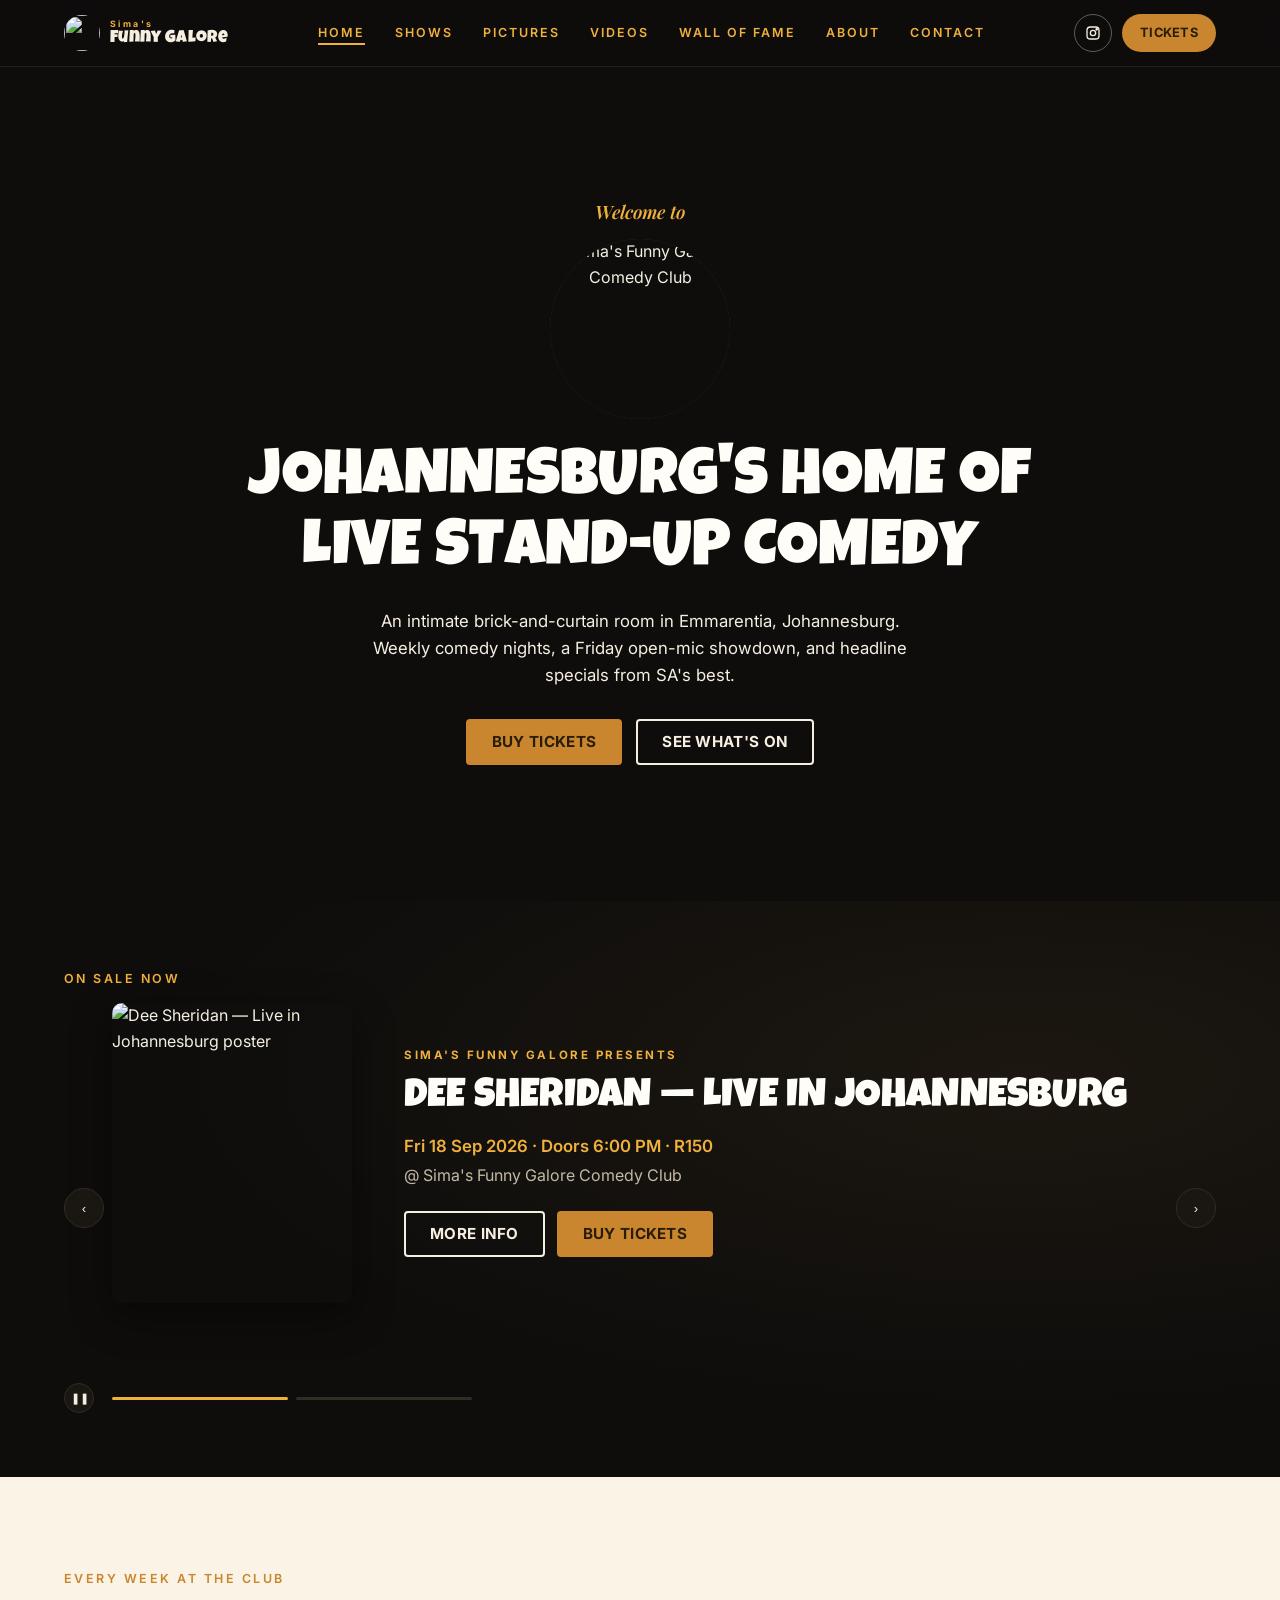
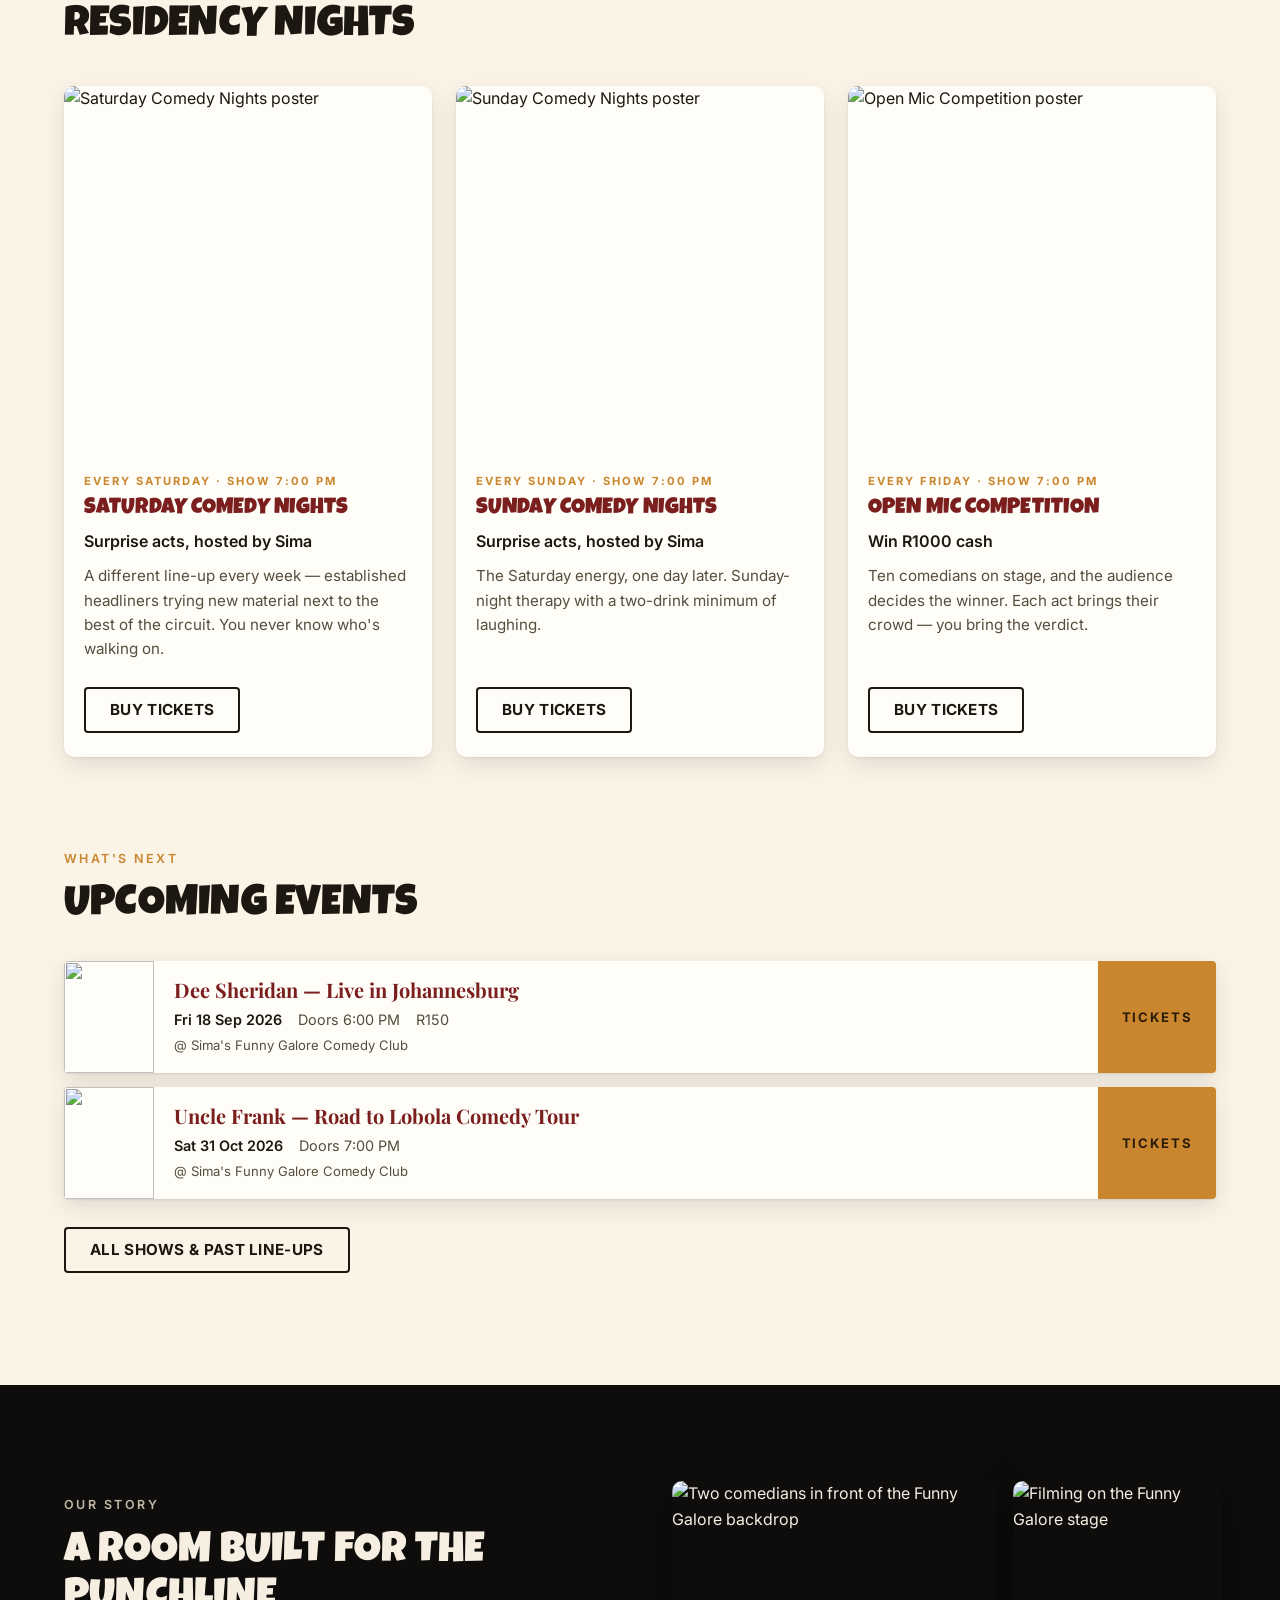
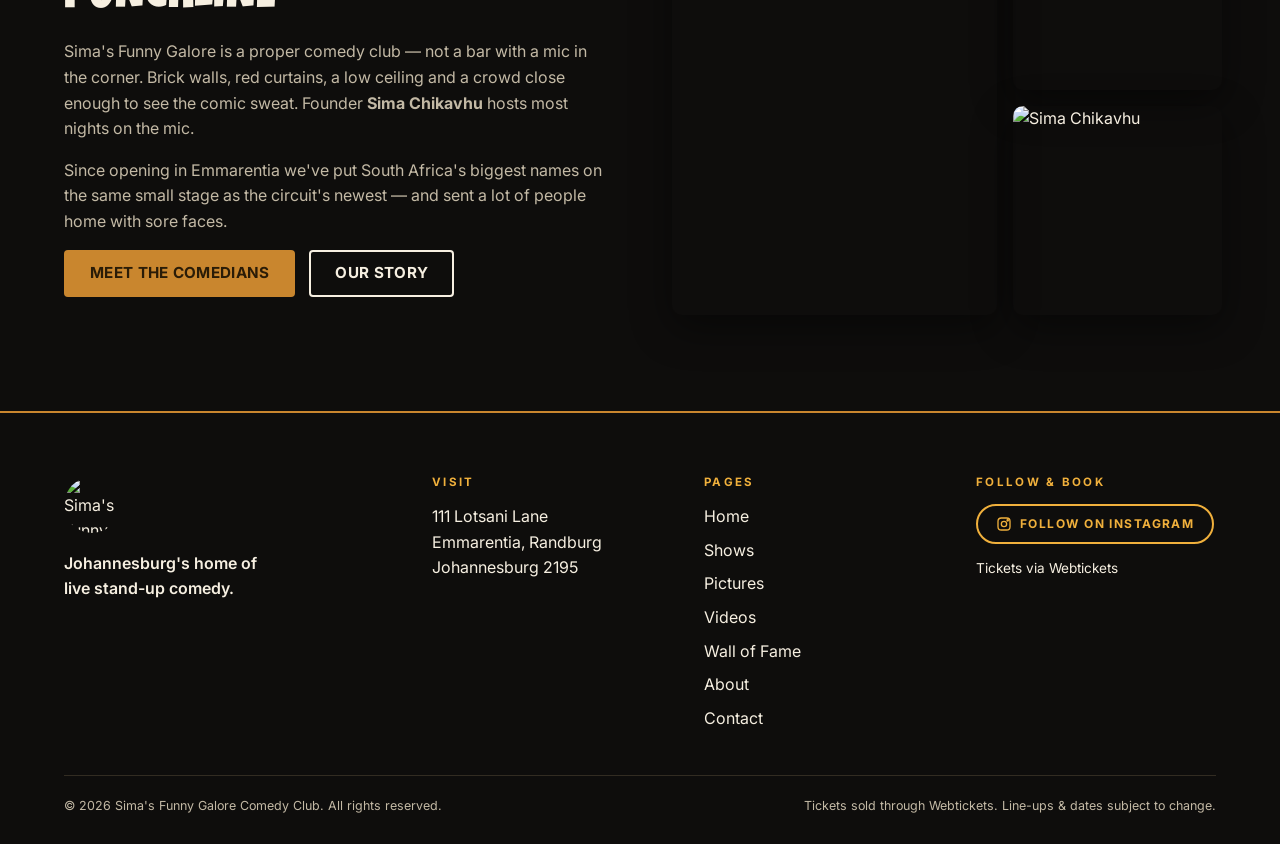
==== commit 09ca92ec: "Clear all content from index.html Removed the entire content of index.html, including the doctype, h" ====
--- a/index.html
+++ b/index.html
@@ -106,147 +106,3 @@
 </script>
 </body>
 </html>
-<!doctype html>
-<html lang="en">
-<head>
-<meta charset="utf-8">
-<meta name="viewport" content="width=device-width,initial-scale=1">
-<title>Home — Funny Galore</title>
-<meta name="description" content="Johannesburg&#x27;s home of live stand-up comedy. Weekly comedy nights, a Friday open-mic showdown and headline specials in Emmarentia.">
-<meta name="theme-color" content="#0e0d0c">
-<link rel="preconnect" href="https://fonts.googleapis.com">
-<link href="https://fonts.googleapis.com/css2?family=Bebas+Neue&family=Inter:wght@400;600;700&display=swap" rel="stylesheet">
-<link rel="stylesheet" href="styles.css">
-<link rel="icon" href="favicon.svg" type="image/svg+xml">
-</head>
-<body>
-<header class="site-header">
-  <div class="wrap">
-    <a class="brand" href="index.html"><span class="badge">SFG</span><span>Sima's Funny Galore<small>Comedy Club · Johannesburg</small></span></a>
-    <nav class="main" id="nav"><ul><li><a href="index.html" class=active>Home</a></li><li><a href="shows.html">Shows</a></li><li><a href="pictures.html">Pictures</a></li><li><a href="videos.html">Videos</a></li><li><a href="wall-of-fame.html">Wall of Fame</a></li><li><a href="about.html">About</a></li><li><a href="contact.html">Contact</a></li></ul></nav>
-    <div class="header-actions">
-      <a class="icon-btn hide-mobile" href="https://www.instagram.com/simasfunnygalorecomedyclub/" target="_blank" rel="noopener" aria-label="Instagram">
-        <svg width="18" height="18" viewBox="0 0 24 24" fill="none" stroke="currentColor" stroke-width="2"><rect x="3" y="3" width="18" height="18" rx="5"/><circle cx="12" cy="12" r="4"/><circle cx="17.5" cy="6.5" r="1" fill="currentColor"/></svg>
-      </a>
-      <a class="btn btn-red btn-sm" href="https://www.webtickets.co.za/" target="_blank" rel="noopener">Tickets</a>
-      <button class="menu-toggle" aria-label="Menu" onclick="document.getElementById('nav').classList.toggle('open')">☰</button>
-    </div>
-  </div>
-</header>
-<main>
-
-<section class="hero">
-  <div class="curtain"></div><div class="spot"></div><div class="stage-floor"></div>
-  <div class="wrap">
-    <div class="eyebrow">Emmarentia · Johannesburg</div>
-    <h1>Johannesburg's home of<br>live stand-up comedy</h1>
-    <p class="lead">An intimate brick-and-curtain room in Emmarentia. Weekly comedy nights, a Friday open-mic showdown and headline specials from the biggest names on the South African circuit.</p>
-    <div class="hero-actions">
-      <a class="btn btn-red" href="https://www.webtickets.co.za/" target="_blank" rel="noopener">Buy Tickets</a>
-      <a class="btn btn-ghost" href="shows.html">See what's on</a>
-    </div>
-  </div>
-</section>
-
-<section>
-  <div class="wrap">
-    <div class="section-head"><div><div class="eyebrow">On sale now</div><h2>Headline shows</h2></div><a class="btn btn-ghost btn-sm" href="shows.html">All shows</a></div>
-    <div class="grid grid-2"><article class="card">
-  <div class="ph " style="--c1:#7a0e1a;--c2:#c8202f;--c3:#e6338f"><span class=tag>On sale now</span><span class="mic"></span><div class="label"><small>Live in Johannesburg</small>Dee Sheridan</div></div>
-  <div class="body">
-    <h3>Dee Sheridan — Live in Johannesburg</h3>
-    <div class="meta"><span><b>Fri 18 Sep 2026</b></span><span>Doors 6:00 PM</span><span class="price">R150</span></div>
-    <p class="muted">One night only. Dee brings a brand-new hour to the Emmarentia stage.</p>
-    <a class="btn btn-red btn-sm" href="https://www.webtickets.co.za/" target="_blank" rel="noopener">Buy tickets</a>
-  </div>
-</article><article class="card">
-  <div class="ph " style="--c1:#3b0a3a;--c2:#8a1e7a;--c3:#e6338f"><span class=tag>On sale now</span><span class="mic"></span><div class="label"><small>Road to Lobola Comedy Tour</small>Uncle Frank</div></div>
-  <div class="body">
-    <h3>Uncle Frank — Road to Lobola Comedy Tour</h3>
-    <div class="meta"><span><b>Sat 31 Oct 2026</b></span><span>Doors 7:00 PM</span></div>
-    <p class="muted">The Road to Lobola tour rolls into Johannesburg for a headline Saturday.</p>
-    <a class="btn btn-red btn-sm" href="https://www.webtickets.co.za/" target="_blank" rel="noopener">Buy tickets</a>
-  </div>
-</article></div>
-  </div>
-</section>
-
-<section class="tight" style="background:var(--bg2);border-top:1px solid var(--line);border-bottom:1px solid var(--line)">
-  <div class="wrap residency">
-    <div>
-      <div class="eyebrow">Residency nights</div>
-      <h2>Every week, same room, different laughs</h2>
-      <p class="muted">Three standing nights anchor the calendar. Sima hosts, the line-up is a surprise, and on Fridays the crowd picks a winner.</p>
-      <a class="btn btn-red" href="shows.html#weekly">See the weekly nights</a>
-    </div>
-    <div class="residency-list"><div class="res">
-  <div class="day">SAT<span>Every Saturday</span></div>
-  <div><h3>Saturday Comedy Nights</h3><div class="muted" style="font-size:.9rem">Surprise acts, hosted by Sima · Show 7:00 PM</div></div>
-  <a class="btn btn-ghost btn-sm" href="https://www.webtickets.co.za/" target="_blank" rel="noopener">Tickets</a>
-</div><div class="res">
-  <div class="day">SUN<span>Every Sunday</span></div>
-  <div><h3>Sunday Comedy Nights</h3><div class="muted" style="font-size:.9rem">Surprise acts, hosted by Sima · Show 7:00 PM</div></div>
-  <a class="btn btn-ghost btn-sm" href="https://www.webtickets.co.za/" target="_blank" rel="noopener">Tickets</a>
-</div><div class="res">
-  <div class="day">FRI<span>Every Friday</span></div>
-  <div><h3>Open Mic Competition</h3><div class="muted" style="font-size:.9rem">Win R1000 cash · Show 7:00 PM</div></div>
-  <a class="btn btn-ghost btn-sm" href="https://www.webtickets.co.za/" target="_blank" rel="noopener">Tickets</a>
-</div></div>
-  </div>
-</section>
-
-<section>
-  <div class="wrap story">
-    <div>
-      <div class="eyebrow">Our story</div>
-      <h2>A room built for the punchline</h2>
-      <p>Brick walls, red curtains, a low ceiling and a crowd close enough to see the comic sweat. Founder and host <strong>Sima Chikavhu</strong> built the club to put comedians and audiences in the same small room, on purpose.</p>
-      <p class="muted">Established names try new material next to the circuit's emerging talent — and on any given night you might catch both.</p>
-      <div class="hero-actions">
-        <a class="btn btn-ghost" href="wall-of-fame.html">Meet the comedians</a>
-        <a class="btn btn-ghost" href="about.html">Our story</a>
-      </div>
-    </div>
-    <div class="photo-stack">
-      <div class="ph wide" style="--c1:#7a0e1a;--c2:#c8202f;--c3:#e6338f"><span class=tag>Venue</span><span class="mic"></span><div class="label"><small>Red curtains, low ceiling</small>The stage</div></div>
-      <div class="ph square" style="--c1:#0a2a3b;--c2:#175e7a;--c3:#e6338f"><span class=tag>Venue</span><span class="mic"></span><div class="label"><small>Packed room</small>Show night</div></div>
-      <div class="ph square" style="--c1:#3b0a3a;--c2:#8a1e7a;--c3:#e6338f"><span class=tag>Venue</span><span class="mic"></span><div class="label"><small>Saturday nights</small>Sima hosting</div></div>
-    </div>
-  </div>
-</section>
-
-<section class="tight">
-  <div class="wrap">
-    <div class="section-head"><div><div class="eyebrow">Pictures &amp; videos</div><h2>See the room in action</h2></div>
-      <div style="display:flex;gap:10px"><a class="btn btn-ghost btn-sm" href="pictures.html">Pictures</a><a class="btn btn-ghost btn-sm" href="videos.html">Videos</a></div></div>
-    <div class="gallery">
-      <div class="ph " style="--c1:#7a0e1a;--c2:#c8202f;--c3:#e6338f"><span class="mic"></span><div class="label">Crowd</div></div><div class="ph " style="--c1:#5c1a05;--c2:#b8471a;--c3:#f0c26b"><span class="mic"></span><div class="label">On stage</div></div><div class="ph " style="--c1:#0a2a3b;--c2:#175e7a;--c3:#e6338f"><span class="mic"></span><div class="label">Open mic</div></div><div class="ph " style="--c1:#2b0b3b;--c2:#6b1fa8;--c3:#c8202f"><span class="mic"></span><div class="label">Backstage</div></div>
-    </div>
-  </div>
-</section>
-
-<div class="band"><div class="wrap"><h2>Get in the room</h2><p>The club seats around 90 people. Shows sell out — grab your tickets early and bring photo ID on the night.</p><a class="btn btn-ghost" href="https://www.webtickets.co.za/" target="_blank" rel="noopener">Tickets via Webtickets</a></div></div>
-
-</main>
-<footer>
-  <div class="wrap">
-    <div class="foot-grid">
-      <div>
-        <a class="brand" href="index.html"><span class="badge">SFG</span><span>Sima's Funny Galore<small>Comedy Club</small></span></a>
-        <p class="muted" style="margin-top:14px;max-width:340px">Johannesburg's home of live stand-up comedy.</p>
-      </div>
-      <div><h4>Visit</h4><p class="muted">111 Lotsani Lane<br>Emmarentia, Randburg<br>Johannesburg 2195</p></div>
-      <div><h4>Pages</h4><ul><li><a href="index.html">Home</a></li><li><a href="shows.html">Shows</a></li><li><a href="pictures.html">Pictures</a></li><li><a href="videos.html">Videos</a></li><li><a href="wall-of-fame.html">Wall of Fame</a></li><li><a href="about.html">About</a></li><li><a href="contact.html">Contact</a></li></ul></div>
-      <div><h4>Follow &amp; Book</h4><ul>
-        <li><a href="https://www.instagram.com/simasfunnygalorecomedyclub/" target="_blank" rel="noopener">Instagram</a></li>
-        <li><a href="https://www.webtickets.co.za/" target="_blank" rel="noopener">Webtickets</a></li>
-      </ul></div>
-    </div>
-    <div class="foot-bottom">
-      <span>© 2026 Sima's Funny Galore Comedy Club. All rights reserved.</span>
-      <span>Tickets sold through Webtickets. Line-ups &amp; dates subject to change.</span>
-    </div>
-  </div>
-</footer>
-</body>
-</html>
